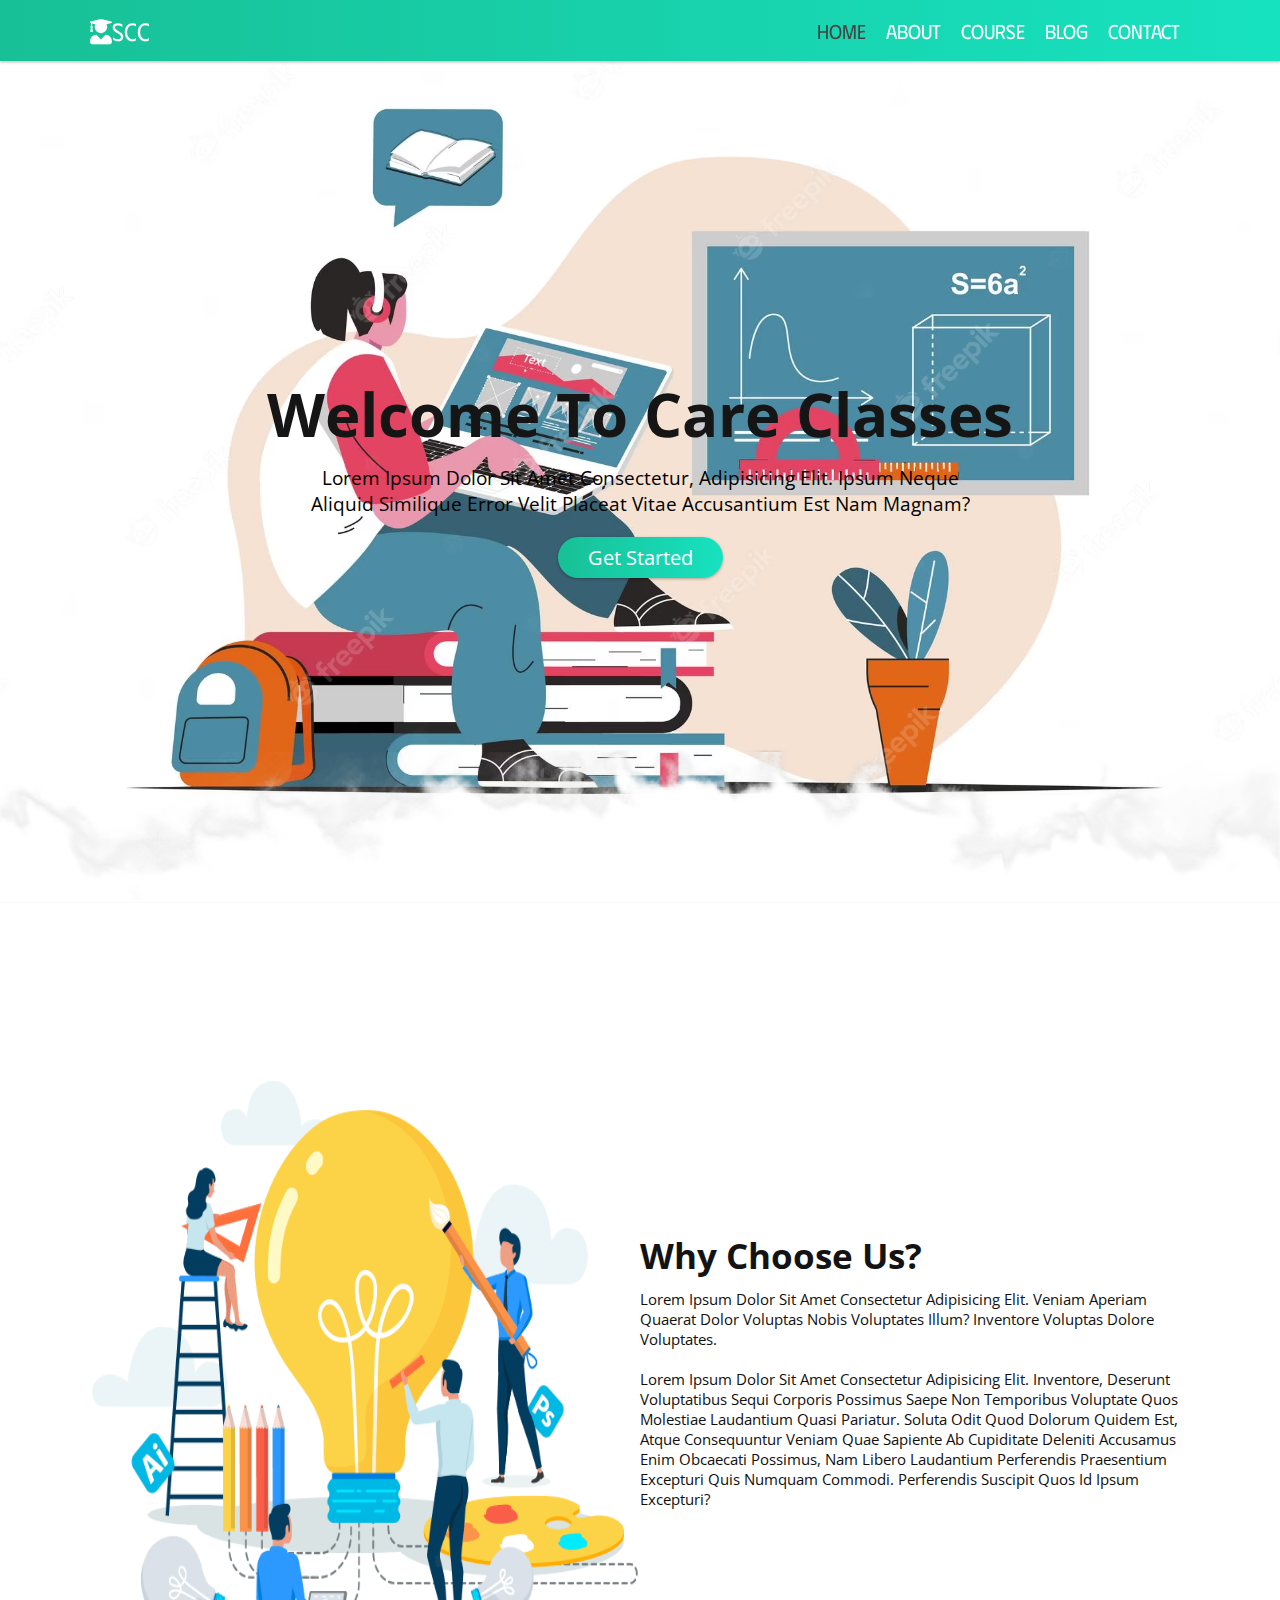
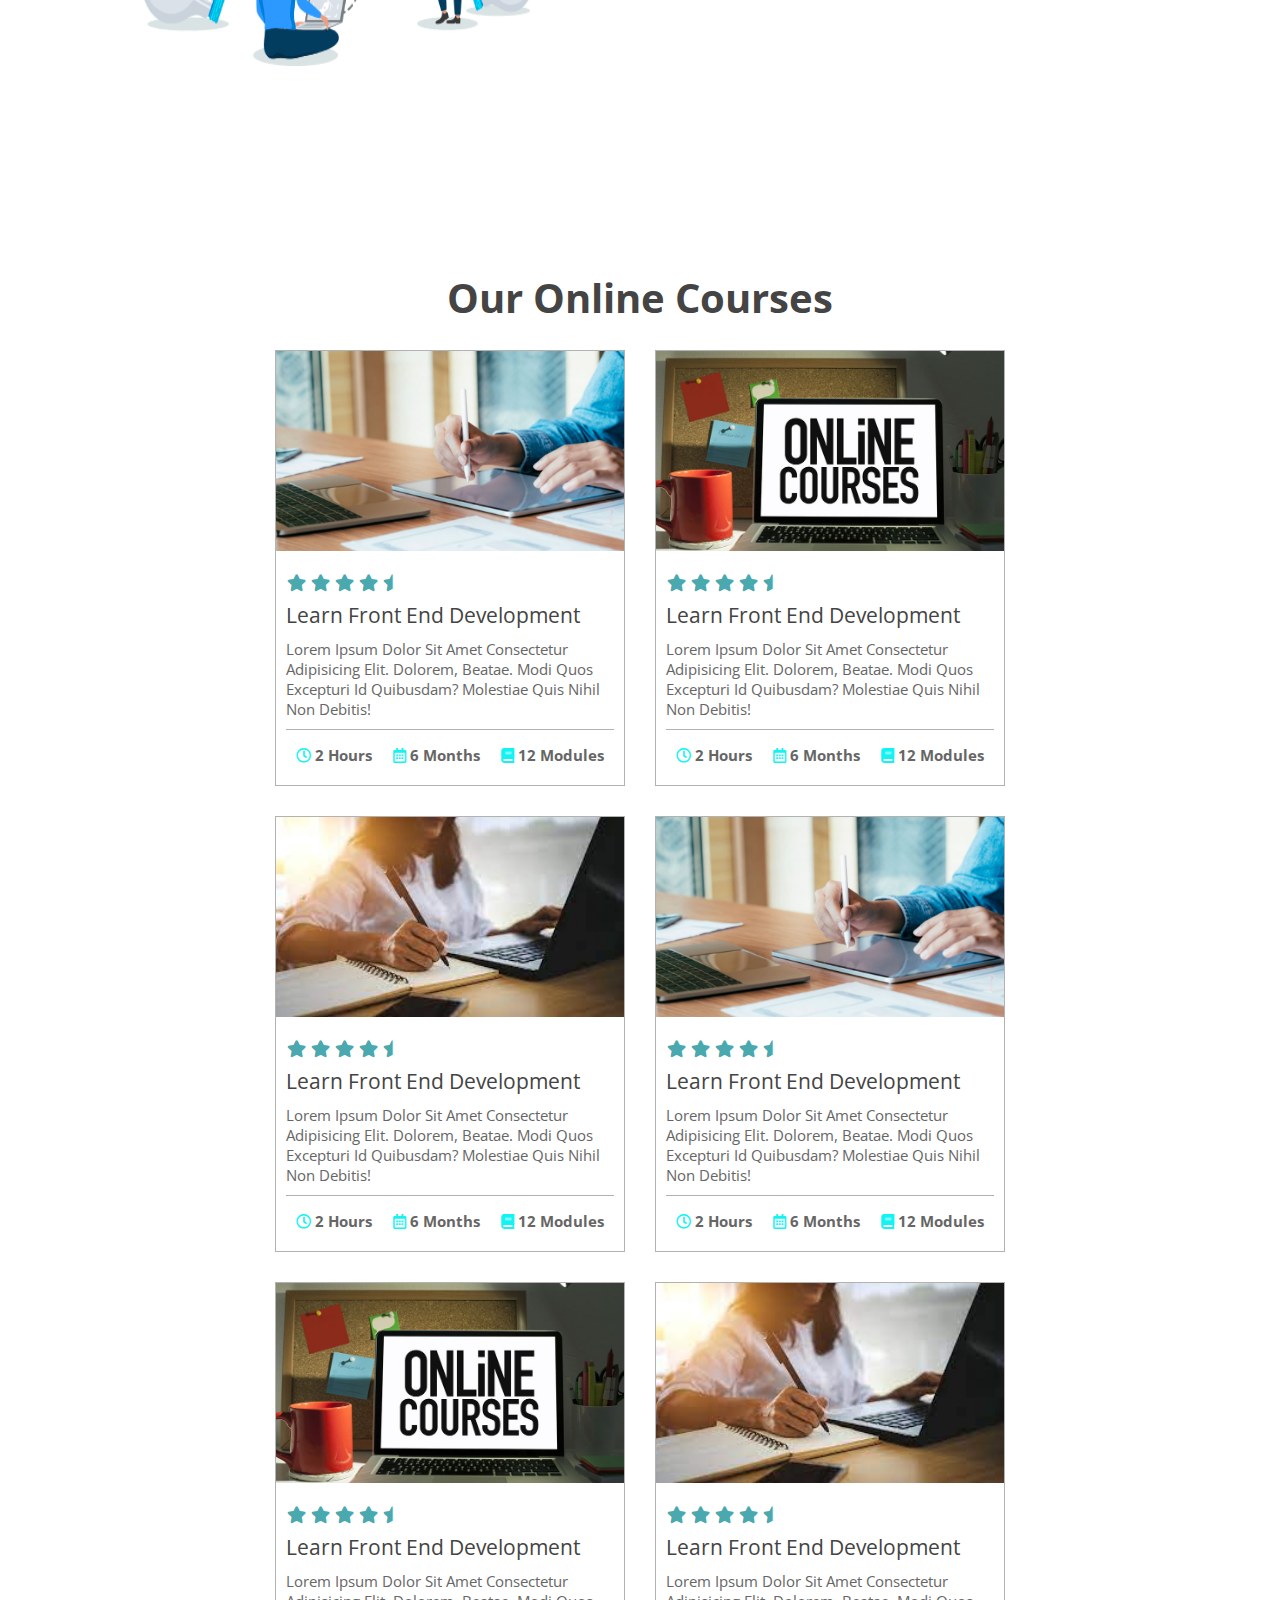
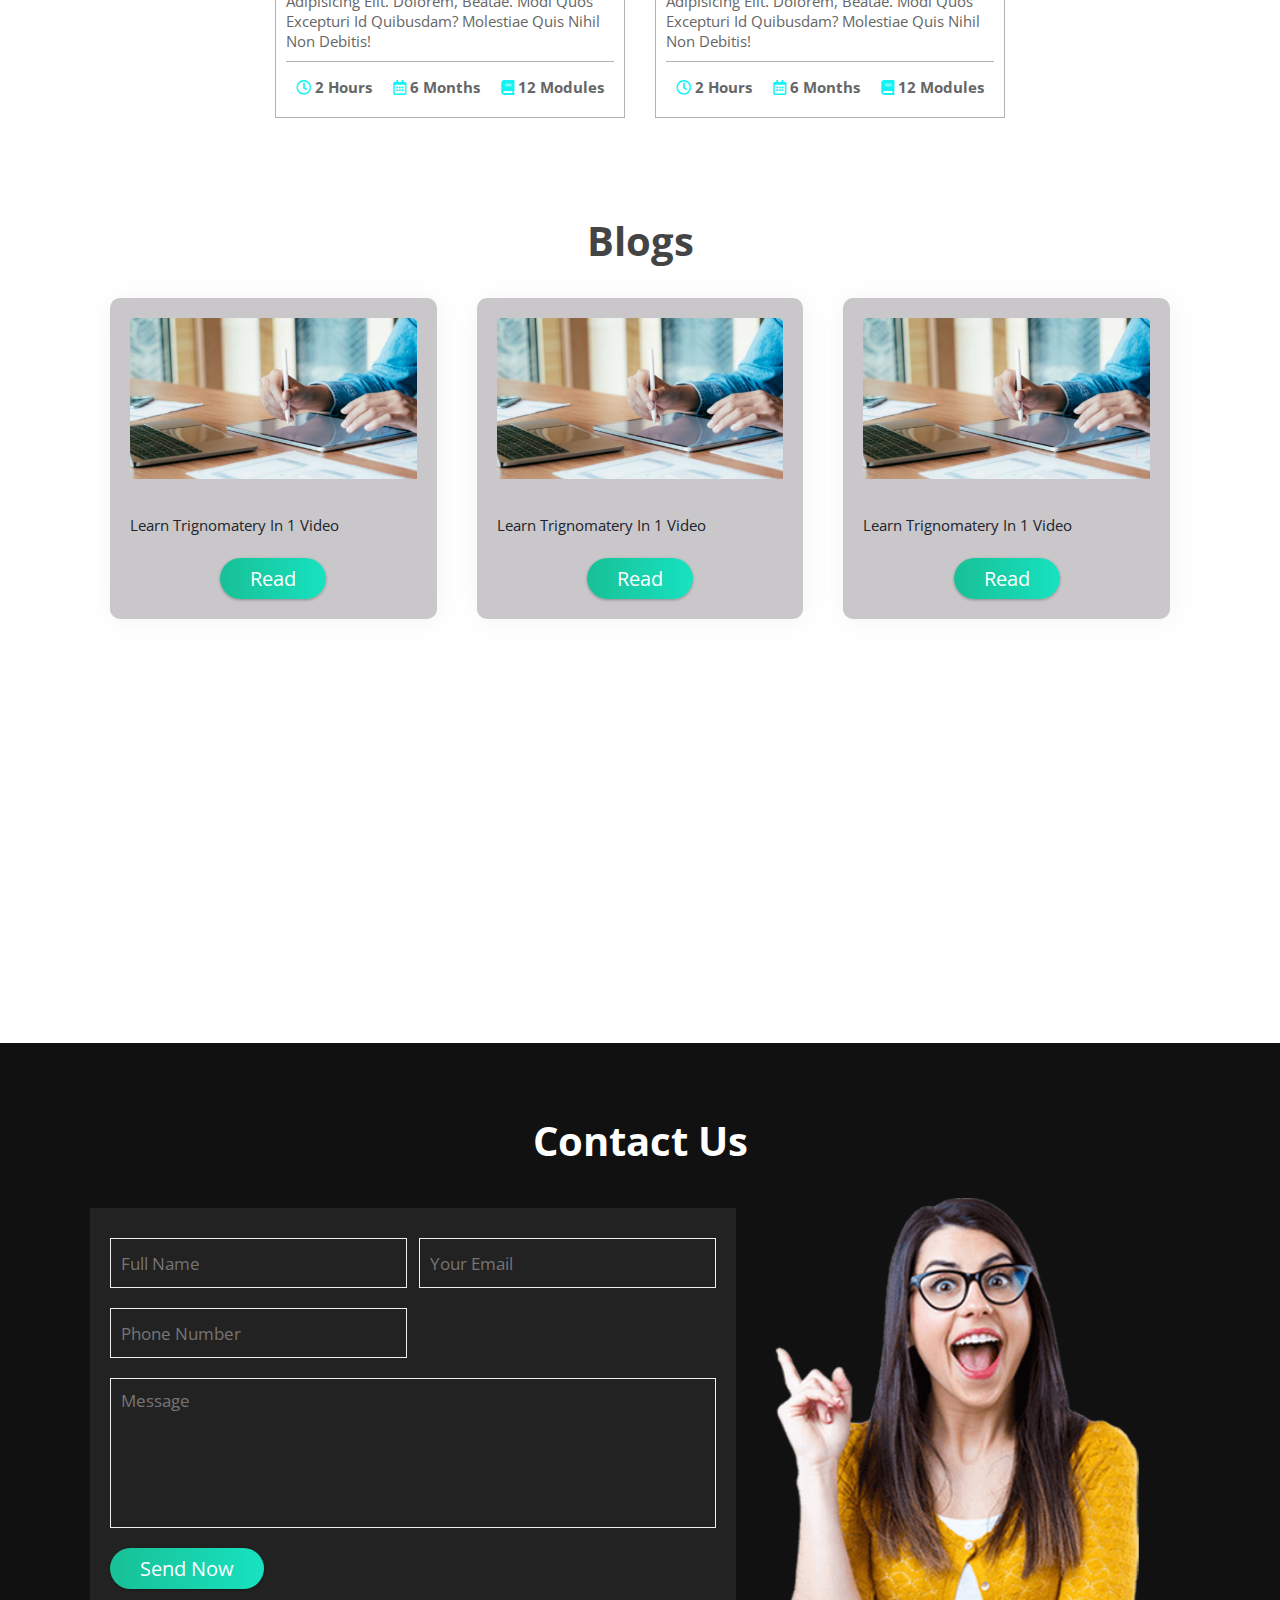
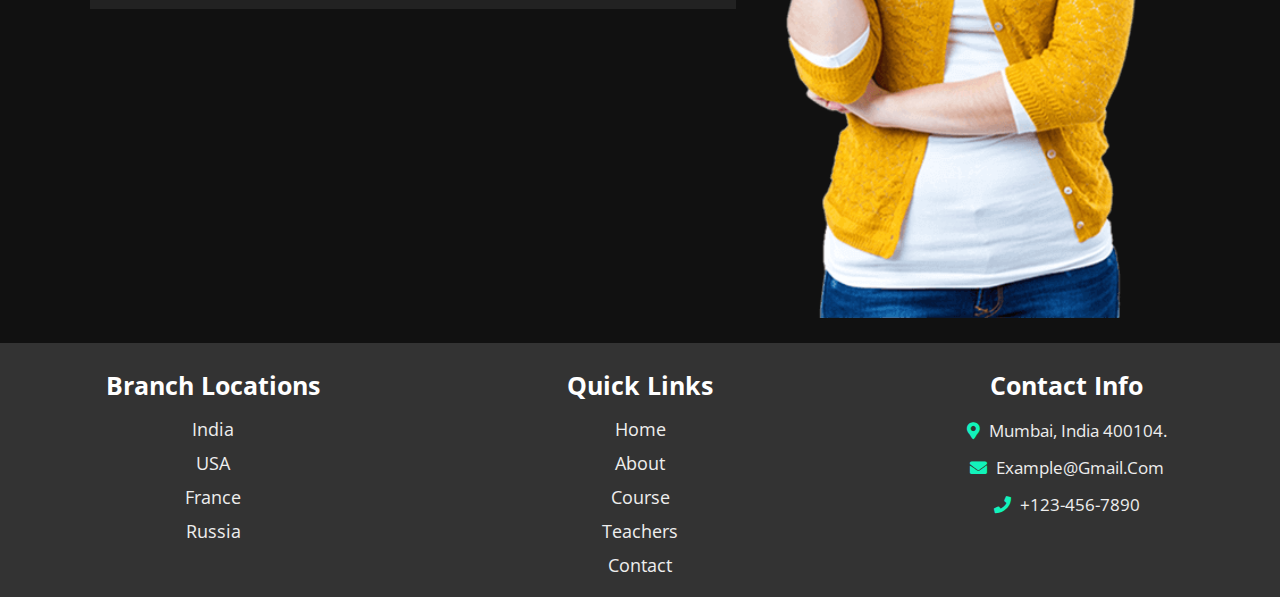
==== index.html @ ceedc9eb "main" ====
<!DOCTYPE html>
<html lang="en">
<head>
    <meta charset="UTF-8">
    <meta name="viewport" content="width=device-width, initial-scale=1.0">
    <title>Complete Responsive Online Study Website Design Tutorial</title>

    <!-- google fonts cdn link  -->
    <link rel="preconnect" href="https://fonts.gstatic.com">
    <link href="https://fonts.googleapis.com/css2?family=Open+Sans:wght@300;400;600&display=swap" rel="stylesheet">

    <!-- font awesome cdn link  -->
    <link rel="stylesheet" href="https://cdnjs.cloudflare.com/ajax/libs/font-awesome/5.15.2/css/all.min.css">

    <!-- custom css file link  -->
    <link rel="stylesheet" href="/style.css">

</head>
<body>
   
<!-- header section starts  -->

<header>

    <div id="menu" class="fas fa-bars"></div>

    <a href="#" class="logo"><i class="fas fa-user-graduate"></i>SCC</a>

    <nav class="navbar">
        <ul>
            <li><a class="active" href="#home">home</a></li>
            <li><a href="#about">about</a></li>
            <li><a href="#course">course</a></li>
            <li><a href="#Blog">Blog</a></li>
            <li><a href="#contact">contact</a></li>
        </ul>
    </nav>

   

</header>

<!-- header section ends -->




<!-- home section starts  -->

<section class="home" id="home">

    <h1>Welcome to Care Classes</h1>
   
    <p>Lorem ipsum dolor sit amet consectetur, adipisicing elit. Ipsum neque aliquid similique error velit placeat vitae accusantium est nam magnam?</p>
    <a href="#course"><button class="btn">get started</button></a>

    <div class="shape"></div>

</section>

<!-- home section ends -->

<!-- about section starts  -->

<section class="about" id="about">

    <div class="image">
        <img src="/assets/feature1.png" alt="">
    </div>

    <div class="content">
        <h3>why choose us?</h3>
        <p>Lorem ipsum dolor sit amet consectetur adipisicing elit. Veniam aperiam quaerat dolor voluptas nobis voluptates illum? Inventore voluptas dolore voluptates.</p>
      
       <p> Lorem ipsum dolor sit amet consectetur adipisicing elit. Inventore, deserunt voluptatibus sequi corporis possimus saepe non temporibus voluptate quos molestiae laudantium quasi pariatur. Soluta odit quod dolorum quidem est, atque consequuntur veniam quae sapiente ab cupiditate deleniti accusamus enim obcaecati possimus, nam libero laudantium perferendis praesentium excepturi quis numquam commodi. Perferendis suscipit quos id ipsum excepturi?</p>
       </div>

</section>

<!-- about section ends -->

<!-- course section starts  -->

<section class="course" id="course">

<h1 class="heading">Our Online courses</h1>    

<div class="box-container">

    <div class="box">
        <img src="/assets/getty_1187833318_2000133220009280118_mbtvwq.jpg" alt="">
        <div class="content">
            <div class="stars">
                <i class="fas fa-star"></i>
                <i class="fas fa-star"></i>
                <i class="fas fa-star"></i>
                <i class="fas fa-star"></i>
                <i class="fas fa-star-half"></i>
            </div>
            <a href="#" class="title">learn front end development</a>
            <p>Lorem ipsum dolor sit amet consectetur adipisicing elit. Dolorem, beatae. Modi quos excepturi id quibusdam? Molestiae quis nihil non debitis!</p>
            <div class="info">
                <h3> <i class="far fa-clock"></i> 2 hours </h3>
                <h3> <i class="far fa-calendar-alt"></i> 6 months </h3>
                <h3> <i class="fas fa-book"></i> 12 modules </h3>
            </div>
        </div>
    </div>

    <div class="box">
        <img src="/assets/How-short-online-courses-can-actually-help-in-career.jpg" alt="">
        
        <div class="content">
            <div class="stars">
                <i class="fas fa-star"></i>
                <i class="fas fa-star"></i>
                <i class="fas fa-star"></i>
                <i class="fas fa-star"></i>
                <i class="fas fa-star-half"></i>
            </div>
            <a href="#" class="title">learn front end development</a>
            <p>Lorem ipsum dolor sit amet consectetur adipisicing elit. Dolorem, beatae. Modi quos excepturi id quibusdam? Molestiae quis nihil non debitis!</p>
            <div class="info">
                <h3> <i class="far fa-clock"></i> 2 hours </h3>
                <h3> <i class="far fa-calendar-alt"></i> 6 months </h3>
                <h3> <i class="fas fa-book"></i> 12 modules </h3>
            </div>
        </div>
    </div>

    <div class="box">
        <img src="/assets/download.jfif" alt="">
        
        <div class="content">
            <div class="stars">
                <i class="fas fa-star"></i>
                <i class="fas fa-star"></i>
                <i class="fas fa-star"></i>
                <i class="fas fa-star"></i>
                <i class="fas fa-star-half"></i>
            </div>
            <a href="#" class="title">learn front end development</a>
            <p>Lorem ipsum dolor sit amet consectetur adipisicing elit. Dolorem, beatae. Modi quos excepturi id quibusdam? Molestiae quis nihil non debitis!</p>
            <div class="info">
                <h3> <i class="far fa-clock"></i> 2 hours </h3>
                <h3> <i class="far fa-calendar-alt"></i> 6 months </h3>
                <h3> <i class="fas fa-book"></i> 12 modules </h3>
            </div>
        </div>
    </div>

    <div class="box">
        <img src="/assets/getty_1187833318_2000133220009280118_mbtvwq.jpg" alt="">
        
        <div class="content">
            <div class="stars">
                <i class="fas fa-star"></i>
                <i class="fas fa-star"></i>
                <i class="fas fa-star"></i>
                <i class="fas fa-star"></i>
                <i class="fas fa-star-half"></i>
            </div>
            <a href="#" class="title">learn front end development</a>
            <p>Lorem ipsum dolor sit amet consectetur adipisicing elit. Dolorem, beatae. Modi quos excepturi id quibusdam? Molestiae quis nihil non debitis!</p>
            <div class="info">
                <h3> <i class="far fa-clock"></i> 2 hours </h3>
                <h3> <i class="far fa-calendar-alt"></i> 6 months </h3>
                <h3> <i class="fas fa-book"></i> 12 modules </h3>
            </div>
        </div>
    </div>

    <div class="box">
        <img src="/assets/How-short-online-courses-can-actually-help-in-career.jpg" alt="">
  
        <div class="content">
            <div class="stars">
                <i class="fas fa-star"></i>
                <i class="fas fa-star"></i>
                <i class="fas fa-star"></i>
                <i class="fas fa-star"></i>
                <i class="fas fa-star-half"></i>
            </div>
            <a href="#" class="title">learn front end development</a>
            <p>Lorem ipsum dolor sit amet consectetur adipisicing elit. Dolorem, beatae. Modi quos excepturi id quibusdam? Molestiae quis nihil non debitis!</p>
            <div class="info">
                <h3> <i class="far fa-clock"></i> 2 hours </h3>
                <h3> <i class="far fa-calendar-alt"></i> 6 months </h3>
                <h3> <i class="fas fa-book"></i> 12 modules </h3>
            </div>
        </div>
    </div>

    <div class="box">
        <img src="/assets/download.jfif" alt="">
       
        <div class="content">
            <div class="stars">
                <i class="fas fa-star"></i>
                <i class="fas fa-star"></i>
                <i class="fas fa-star"></i>
                <i class="fas fa-star"></i>
                <i class="fas fa-star-half"></i>
            </div>
            <a href="#" class="title">learn front end development</a>
            <p>Lorem ipsum dolor sit amet consectetur adipisicing elit. Dolorem, beatae. Modi quos excepturi id quibusdam? Molestiae quis nihil non debitis!</p>
            <div class="info">
                <h3> <i class="far fa-clock"></i> 2 hours </h3>
                <h3> <i class="far fa-calendar-alt"></i> 6 months </h3>
                <h3> <i class="fas fa-book"></i> 12 modules </h3>
            </div>
        </div>
    </div>

</div>

</section>

<!-- course section ends -->

<!-- teacher section starts  -->

<section class="Blog" id="Blog">

<h1 class="heading">Blogs</h1>

   <!--container------------------------------->
   <div class="blog-container">

    <div class="blog-box Travel">
        <!--img----->
        <div class="blog-img">
            <img alt="img" src="/assets/getty_1187833318_2000133220009280118_mbtvwq.jpg">
            
        </div>
        <!--text---->
        <div class="blog-text">
            <!--title------------------------>
<Strong> Learn Trignomatery in 1 video</Strong>
            



        </div>
        <a href="/Articles/article.html"><button class="btn">Read</button></a>
    </div>
   



        <div class="blog-box Travel">
            <!--img----->
            <div class="blog-img">
                <img alt="img" src="/assets/getty_1187833318_2000133220009280118_mbtvwq.jpg">
            </div>
            <!--text---->
            <div class="blog-text">
                <!--title------------------------>
    <Strong> Learn Trignomatery in 1 video</Strong>
                
    
             
    
            </div>
            <a href="#"><button class="btn">Read</button></a>
        </div>
       



    <div class="blog-box Travel">
        <!--img----->
        <div class="blog-img">
            <img alt="img" src="/assets/getty_1187833318_2000133220009280118_mbtvwq.jpg">
            
        </div>
        <!--text---->
        <div class="blog-text">
            <!--title------------------------>
<Strong> Learn Trignomatery in 1 video</Strong>
            


        </div>
        <a href="#"><button class="btn">Read</button></a>
    </div>
   </div>

</div>
</div>





</section>

<!-- teacher section ends -->

<!-- contact section starts  -->

<section class="contact" id="contact">

<h1 class="heading">contact us</h1>

<div class="row">

    <form action="">
        <input type="text" placeholder="full name" class="box">
        <input type="email" placeholder="your email" class="box">
        
        <input type="number" placeholder="Phone number" class="box">
        <textarea name="" id="" cols="30" rows="10" class="box address" placeholder="Message"></textarea>
        <input type="submit" class="btn" value="send now">
    </form>

    <div class="image">
        <img src="/assets/contact-img.png" alt="">
    </div>

</div>

</section>

<!-- contact section ends -->

<!-- footer section starts  -->

<div class="footer">

    <div class="box-container">

        <div class="box">
            <h3>branch locations</h3>
            <a href="#">India</a>
            <a href="#">USA</a>
            <a href="#">france</a>
            <a href="#">russia</a>
        </div>

        <div class="box">
            <h3>quick links</h3>
            <a href="#">home</a>
            <a href="#">about</a>
            <a href="#">course</a>
            <a href="#">teachers</a>
            <a href="#">contact</a>
        </div>

        <div class="box">
            <h3>contact info</h3>
            <p> <i class="fas fa-map-marker-alt"></i> mumbai, india 400104. </p>
            <p> <i class="fas fa-envelope"></i> example@gmail.com </p>
            <p> <i class="fas fa-phone"></i> +123-456-7890 </p>
        </div>

    </div>



</div>

<!-- footer section ends -->





















<!-- jquery cdn link  -->
<script src="https://cdnjs.cloudflare.com/ajax/libs/jquery/3.6.0/jquery.min.js"></script>

<!-- custom js file link  -->
<script src="script.js"></script>

</body>
</html>
---- style.css ----
@import url('https://fonts.googleapis.com/css2?family=Phudu&display=swap');

:root{
    --gradient:linear-gradient(90deg, #18c096, #17e2c0);
}

*{
    font-family: 'Open Sans', sans-serif;
    margin:0; padding:0;
    box-sizing: border-box;
    border:none; outline: none;
    text-decoration: none;
    text-transform: capitalize;
    transition: all .2s linear;
}

*::selection{
    background:#0d8f68;
    color:#615f5f;
}

html{
    font-size: 62.5%;
    overflow-x: hidden;
    font-family: 'Phudu', cursive;
}

html::-webkit-scrollbar{
    width:1.5rem;
}

html::-webkit-scrollbar-track{
    background:#333;
}

html::-webkit-scrollbar-thumb{
    background:linear-gradient(#0ff1e6, #12ecf3);
}

section{
    min-height: 100vh;
    padding:1rem 7%;
    padding-top:6rem;
}

.btn{
    padding:.7rem 3rem;
    font-size: 2rem;
    color:#fff;
    background:var(--gradient);
    border-radius: 5rem;
    margin-top: 1rem;
    cursor: pointer;
    box-shadow: 0 .1rem .3rem rgba(0,0,0,.3);
    position: relative;
    overflow: hidden;
    z-index: 0;
}

.btn::before{
    content: '';
    position: absolute;
    top:-1rem; left:-100%;
    background:#fff9;
    height:150%;
    width:20%;
    transform: rotate(25deg);
    z-index: -1;
}

.btn:hover::before{
    transition: .3s linear;
    left: 120%;
}

.heading{
    color:#444;
    padding:1rem;
    font-size: 4rem;
    text-align: center;
}

header{
    width: 100%;
    display: flex;
    align-items: center;
    justify-content: space-between;
    position: fixed;
    top:0; left: 0;
    z-index: 1000;
    padding:1.5rem 7%;
    background:var(--gradient);
    box-shadow: 0 .1rem .3rem rgba(0,0,0,.3);
}

header .logo{
    color:#fff;
    font-size: 2.5rem;
    font-family: 'Phudu', cursive;
}

header .navbar ul{
    display: flex;
    align-items: center;
    justify-content: center;
    list-style: none;
    font-family: 'Phudu', cursive;
}

header .navbar ul li{
    margin:0 1rem;
    font-family: 'Phudu', cursive;
}

header .navbar ul li a{
    font-size: 2rem;
    color:#fff;
    font-family: 'Phudu', cursive;
}

header .navbar ul li a.active,
header .navbar ul li a:hover{
    color:#444;
}

header #login{
    font-size: 3rem;
    color:#fff;
    cursor: pointer;
}

header #login:hover{
    color:#444;
}

header #menu{
    font-size: 3rem;
    color:#fff;
    cursor: pointer;
    display: none;
}

.login-form{
    height:100%;
    width:100%;
    position: fixed;
    top:-120%; left: 0;
    z-index: 1000;
    background:rgba(0,0,0,.5);
    display: flex;
    align-items: center;
    justify-content: center;
}

.login-form.popup{
    top:0;
}

.login-form form{
    width:35rem;
    background:#fff;
    margin:0 2rem;
    padding:1rem 3rem;
    border-radius: .5rem;
    box-shadow: 0 .1rem .3rem #333;
    position: relative;
}

.login-form form h3{
    font-size: 3rem;
    color:#f39c12;
    padding:1rem 0;
}

.login-form form .box{
    width:100%;
    padding:1rem 0;
    margin:1rem 0;
    border-bottom: .2rem solid #666;
    font-size: 1.6rem;
    color:#333;
    text-transform: none;
}

.login-form form .box::placeholder{
    text-transform: capitalize;
}

.login-form form .box:focus{
    border-color: #f39c12;
}

.login-form form .box:nth-child(3){
    margin-bottom: 5rem;
}

.login-form form p{
    font-size: 1.4rem;
    color:#666;
    padding:.5rem 0;
}

.login-form form p a{
    color:#f39c12;
}

.login-form form .btn{
    width: 100%;
    margin:2rem 0;
}

.login-form form .btn:hover{
    background:#444;
}

.login-form form .fa-times{
    position: absolute;
    top:1.5rem; right:2rem;
    font-size: 2.5rem;
    cursor: pointer;
    color:#999;
}

.login-form form .fa-times:hover{
    color:#444;
}

.home{
    display: flex;
    align-items: center;
    justify-content: center;
    flex-flow: column;
    background:url(/assets/distance-learning-concept-isolated-online-education-e-learning-training-webinar-people-scene-flat-cartoon-design-vector-illustration-blogging-website-mobile-app-promotional-materials.avif) no-repeat;
    background-size: cover;
    background-position: center;
    background-attachment: fixed;
    position: relative;
    text-align: center;
}

.home h1{
    font-size: 6rem;
    color:#161515;
}

.home p{
    font-size: 1.9rem;
    color:#000000;
    padding:1rem 0;
    width:70rem;
}



.home .shape{
    position: absolute;
    bottom:-.2rem; left: 0;
    height:15rem;
    width:100%;
    background:url(/assets/shape.png);
    block-size: 100rem 15rem;
    filter: drop-shadow(0 -.1rem .1rem rgba(0,0,0,.2));
    animation: animate 10s linear infinite;
}

@keyframes animate{

    0%{
        background-position-x: 0rem;
    }

    100%{
        background-position-x: 100rem;
    }

}

.about{
    display: flex;
    align-items: center;
    justify-content: center;
    flex-wrap: wrap;
}

.about .image{
    flex:1 1 40rem;
}

.about .image img{
    height:65vh;
    width:100%;
}

.about .content{
    flex:1 1 40rem;
}

.about .content h3{
    font-size: 3.5rem;
    color:#141313;
}

.about .content p{
    font-size: 1.5rem;
    color:#111010;
    padding:1rem 0;
}

.course .box-container{
    display: flex;
    align-items: center;
    justify-content: center;
    flex-wrap: wrap;
}

.course .box-container .box{
    width:35rem;
    border:.1rem solid rgba(0,0,0,.3);
    position: relative;
    margin:1.5rem;  
}

.course .box-container .box img{
    height:20rem;
    width: 100%;
    object-fit: cover;
}

.course .box-container .box .content{
    padding:1rem;
}

.course .box-container .box .content .stars i{
    color:#4aa8af;
    font-size: 1.7rem;
    padding:1rem .1rem;
}

.course .box-container .box .content .title{
    color:#444;
    font-size: 2.1rem;
}

.course .box-container .box .content .title:hover{
    text-decoration: underline;
}

.course .box-container .box .content p{
    padding:1rem 0;
    color:#666;
    font-size: 1.5rem;
}

.course .box-container .box .content .info{
    display: flex;
    justify-content: space-between;
    align-items: center;
    padding-top: .5rem;
    border-top: .1rem solid rgba(0,0,0,.3);
}

.course .box-container .box .content .info h3{
    font-size: 1.5rem;
    padding:1rem;
    color:#666;
}

.course .box-container .box .content .info h3 i{
    color:#12f3f3;
}

.course .box-container .box .price{
    position: absolute;
    top:16rem; right:1rem;
    height:8rem;
    width:8rem;
    line-height: 8rem;
    text-align: center;
    border-radius: 50%;
    background:var(--gradient);
    color:#fff;
    font-size: 3rem;
}

.Blog{
    text-align: center;
    background:url(../images/teachers.jfif) no-repeat;
    background-size: cover;
    background-position: bottom;
}

.blog-container{
    display: grid;
    max-width: 1200px;
    grid-template-columns: 1fr 1fr 1fr;
    grid-template-rows: auto;
    margin: auto;
}
.blog-box{
    padding: 20px;
    background-color: #c9c7c9;
    margin: 20px;
    box-shadow: 2px 2px 30px rgba(0,0,0,0.05);
    border-radius: 10px;
}



.blog-img{
    display: flex;
    width:100%;
    min-height: 185px;
    overflow: hidden;
    border-radius: 5px;
    position: relative;
}

.blog-img img{
    width:100%;
    height: 100%;
    object-fit: cover;
    object-position: center;
}

.category{
    color: #ffffff;
    position: absolute;
    left: 10px;
    top: 10px;
    padding: 2px 10px;
    font-size: 0.9rem;
}

.blog-text strong{
    font-size: 1.5rem;
    color: #20232b;
    display: flex;
    font-weight: 400;
    margin: 10px 0px;
    line-height: 25px;
}

.category-time{
    display: flex;
    align-items: center;
}
.category-time span{
    font-size: 1.8rem;
}

.contact{
    background:#111;
}

.contact .heading{
    color:#fff;
}

.contact .row{
    display: flex;
    align-items: flex-start;
    justify-content: center;
    flex-wrap: wrap;
}

.contact .row form{
    flex:1 1 50rem;
    background:#222;
    padding:2rem;
    display: flex;
    justify-content: space-between;
    flex-wrap: wrap;
    margin-top: 3rem;
    align-items: flex-start;
}

.contact .row form .box{
    height:5rem;
    width:49%;
    border:.1rem solid #eee;
    padding:0 1rem;
    margin:1rem 0;
    font-size: 1.7rem;
    color:#fff;
    background:none;
    text-transform: none;
}

.contact .row form .box:focus{
    border-color: #12e4f3;
}

.contact .row form .box::placeholder{
    text-transform: capitalize;
}

.contact .row form .address{
    height:15rem;
    padding:1rem;
    resize: none;
    width:100%;
}

.contact .row form .btn:hover{
    background:#fff;
    color:#333;
}

.contact .row .image img{
    height: 80vh;
    margin-top: 2rem;
}

.footer{
    background:#333;
}

.footer .box-container{
    display: flex;
    justify-content: center;
    flex-wrap: wrap;
}

.footer .box-container .box{
    margin:1.5rem;
    text-align: center;
    flex:1 1 25rem;
}

.footer .box-container .box h3{
    font-size: 2.5rem;
    color:#fff;
    padding:1rem 0;
}

.footer .box-container .box p{
    font-size: 1.7rem;
    color:#eee;
    padding:.7rem 0;
}

.footer .box-container .box p i{
    padding-right: .5rem;
    color:#12f3bb;
}

.footer .box-container .box a{
    font-size: 1.8rem;
    display: block;
    padding:.5rem 0;
    color:#eee;
}

.footer .box-container .box a:hover{
    text-decoration: underline;
}

.footer .credit{
    padding:2rem 1rem;
    font-size: 2rem;
    color:#fff;
    background:#111;
    text-align: center;
    font-weight: normal;
    padding-bottom: 9rem;
}

.footer .credit a{
    color:#12f3f3
}















/* media queries  */

@media (max-width:768px){

    html{
        font-size: 55%;
    }

    header #menu{
        display: block;
    }

    header .navbar{
        position: fixed;
        top:-120%; left:0;
        width:100%;
        background:#444;
    }

    header .navbar ul{
        flex-flow: column;
        padding:2=3rem 0;
    }

    header .navbar ul li{
        margin:1.5rem 0;
        text-align: center;
        width:100%;
    }

    header .navbar ul li a{
        font-size: 2.5rem;
        display: block;
    }

    header .navbar ul li a.active,
    header .navbar ul li a:hover{
        color:#f39c12;
    }

    .fa-times{
        transform: rotate(180deg);
    }

    header .navbar.nav-toggle{
        top:6.4rem;
    }

    .home h1{
        font-size: 4rem;
    }

    .home p{
        width: auto;
    }

    .teacher p{
        width:auto;
    }

    .contact .row .image{
        display: none;
    }

}

@media (max-width:500px){

    html{
        font-size: 50%;
    }

    .contact .row form .box{
        width:100%;
    }

}

/*making-home-page-responsive----------------------------*/
@media(max-width:1200px){
    .blog-container{
        max-width:1000px;
    }
    .blog-img{
        min-height: auto;
        height: 170px;
    }
}
@media(max-width:900px){
    .blog-container{
        max-width: 100%;
        grid-template-columns: 1fr 1fr;
    }
    .ad{
        width:60%;
    }
}
@media(max-width:600px){
    .blog-container{
        width:90%;
        grid-template-columns: 1fr;
    }
    .blog-img{
        height: auto;
    }
    .logo{
        font-size: 1.5rem;
    }
    nav{
        display: flex;
        justify-content: center;
        flex-direction: column;
        
        position: relative;
        padding: 0px 20px;
    }
    .blog-filter{
       display:none;
       flex-direction: column;
       position: absolute;
       left: 0px;
       top: 70px;
       width:100%;
       border-bottom: 2px solid #e2e2e2;
       z-index: 105;
    }
    .blog-filter li{
        width:100%;
    }
    nav .menu-icon{
        cursor: pointer;
        float: right;
        padding: 5px;
        position: relative;
        user-select: none;
        z-index: 2;
    }
    nav .menu-icon .nav-icon{
        background-color: #000000cc;
        display: block;
        height: 2px;
        position: relative;
        transition: background 0.2s ease-out;
        width: 25px;
    }
    nav .menu-icon .nav-icon::before,
    nav .menu-icon .nav-icon::after{
        background-color: #000000cc;
        content: '';
        position: absolute;
        height: 100%;
        display: block;
        width: 100%;
        transition: all ease-out 0.2s;
    }
    nav .menu-icon .nav-icon::before{
        top: 5px;
    }
    nav .menu-icon .nav-icon::after{
        top: -5px;
    }
    nav .menu-icon .nav-icon,
    nav .menu-icon:checked ~ .menu-icon .nav-icon{
        background-color: transparent;
    }
    nav .menu-btn:checked ~ .menu-icon .nav-icon::before{
        transform: rotate(-45deg);
        top: 0px;
    }
    nav .menu-btn:checked ~ .menu-icon .nav-icon::after{
        transform: rotate(45deg);
        top: 0px;
    }
    nav .menu-btn:checked ~ .blog-filter{
        display: flex;
    }
 
}
@media(max-width:500px){
    .blog-container{
        width:100%;
    }
    footer{
        flex-direction: column;
    }
    .footer-social{
        margin-top: 10px;
    }
    .ad{
        width: 90%;
    }
}
.blog-text a strong:hover{
    color: #6d7ca1;
    transition: all ease 0.2s;
}



/*making-home-page-responsive----------------------------*/
@media(max-width:1200px){
    .blog-container{
        max-width:1000px;
    }
    .blog-img{
        min-height: auto;
        height: 170px;
    }
}
@media(max-width:900px){
    .blog-container{
        max-width: 100%;
        grid-template-columns: 1fr 1fr;
    }
    .ad{
        width:60%;
    }
}
@media(max-width:600px){
    .blog-container{
        width:90%;
        grid-template-columns: 1fr;
    }
    .blog-img{
        height: auto;
    }
    .logo{
        font-size: 1.5rem;
    }
    nav{
        display: flex;
        justify-content: center;
        flex-direction: column;
        
        position: relative;
        padding: 0px 20px;
    }
    .blog-filter{
       display:none;
       flex-direction: column;
       position: absolute;
       left: 0px;
       top: 70px;
       width:100%;
       border-bottom: 2px solid #e2e2e2;
       z-index: 105;
    }
    .blog-filter li{
        width:100%;
    }
    nav .menu-icon{
        cursor: pointer;
        float: right;
        padding: 5px;
        position: relative;
        user-select: none;
        z-index: 2;
    }
    nav .menu-icon .nav-icon{
        background-color: #000000cc;
        display: block;
        height: 2px;
        position: relative;
        transition: background 0.2s ease-out;
        width: 25px;
    }
    nav .menu-icon .nav-icon::before,
    nav .menu-icon .nav-icon::after{
        background-color: #000000cc;
        content: '';
        position: absolute;
        height: 100%;
        display: block;
        width: 100%;
        transition: all ease-out 0.2s;
    }
    nav .menu-icon .nav-icon::before{
        top: 5px;
    }
    nav .menu-icon .nav-icon::after{
        top: -5px;
    }
    nav .menu-icon .nav-icon,
    nav .menu-icon:checked ~ .menu-icon .nav-icon{
        background-color: transparent;
    }
    nav .menu-btn:checked ~ .menu-icon .nav-icon::before{
        transform: rotate(-45deg);
        top: 0px;
    }
    nav .menu-btn:checked ~ .menu-icon .nav-icon::after{
        transform: rotate(45deg);
        top: 0px;
    }
    nav .menu-btn:checked ~ .blog-filter{
        display: flex;
    }
 
}
@media(max-width:500px){
    .blog-container{
        width:100%;
    }
    footer{
        flex-direction: column;
    }
    .footer-social{
        margin-top: 10px;
    }
    .ad{
        width: 90%;
    }
}
.blog-text a strong:hover{
    color: #6d7ca1;
    transition: all ease 0.2s;
}



/*--Article-page----------------------------*/
#blog-artcile{
    display: grid;
    grid-template-columns: 1fr 900px 1fr;
}
.article-container{
    background-color: #ffffff;
    border-left: #6a5ceb;
    border-right: 1px solid rgba(0,0,0,0.13);
    padding: 30px;
    font-family: Poppins;
}

.article-main-heading{
    display: flex;
    justify-content: center;
    align-items: center;
}
.article-main-heading h1{
    color: #313131;
    font-size: 3rem;
    font-weight: 600;
    line-height: 40px;
}
.by-date{
    display: flex;
    align-items: center;
    justify-content: center;
    width:100%;
    font-size: 15;
}
.article-by,
.article-date{
    display: flex;
    justify-content: center;
    align-items: center;
    margin: 10px;
    color: #838eab;
}
.article-by i,
.article-date i{
    margin: 0px 10px;
}
.article-img{
    width:100%;
    min-height: 500px;
    margin: 10px 0px;
    display: flex;
    font-size: 20;
    border-radius: 10px;
    overflow: hidden;
}
.article-img img{
    width:100%;
    height: 100%;
    object-fit: cover;
    object-position: center;
}
.content-ad{
    width:80%;
    display: flex;
    margin: 20px auto 10px auto;
}
.content-ad img{
    width:100%;
    object-position: center;
    object-fit: contain;
}
.article-text{
    display: flex;
    flex-direction: column;
}
.article-text-box{
    margin: 10px 0px;
    box-shadow: 2px 2px 30px rgba(0,0,0,0.06);
    padding: 10px;
    border-left: 2px solid #20232b;
    background-color: #ffffff;
}
.article-text-box strong{
    color: #20232b;
    font-size: 2.3rem;
    margin-top: 4px;
    font-family: 'Bebas Neue', cursive;
font-family: 'Oswald', sans-serif;
    font-weight: bold;
}

.article-text-box h4{
    color: #20232b;
    font-size: 1.3rem;
    margin-top: 4px;
    font-family: 'Bebas Neue', cursive;
font-family: 'Oswald', sans-serif;
    font-weight: 500;
}
.article-text-box p{
    color: #313030;
    font-family: 'Cinzel', serif;
    font-size: 15px;
    font-family: 'Phudu', cursive;
}

p .important{
    color: red;
    font-size: 30px;
}
/*---Making-article-page-responsive--------------------*/
@media(max-width:1250px){
    #blog-artcile{
        grid-template-columns: 1fr 800px 1fr;
    }
}
@media(max-width:1150px){
    #blog-artcile{
        display: flex;
        width:80%;
        margin: auto;
    }
    .side-ad{
        display: none;
    }
}
@media(max-width:1000px){
    #blog-artcile{
        width:90%;
    }
    .article-img{
        max-height: auto;
        min-height: auto;
    }
}
@media(max-width:600px){
    #blog-artcile{
        width:100%;
        padding: 0px 10px;
    }
    .article-container{
        padding: 20px 10px;
    }
    .article-main-heading h1{
        font-size: 2.8rem;
        line-height: 120px;
    }

    .article-text-box p{
        font-size: 1.58rem;
    }
}
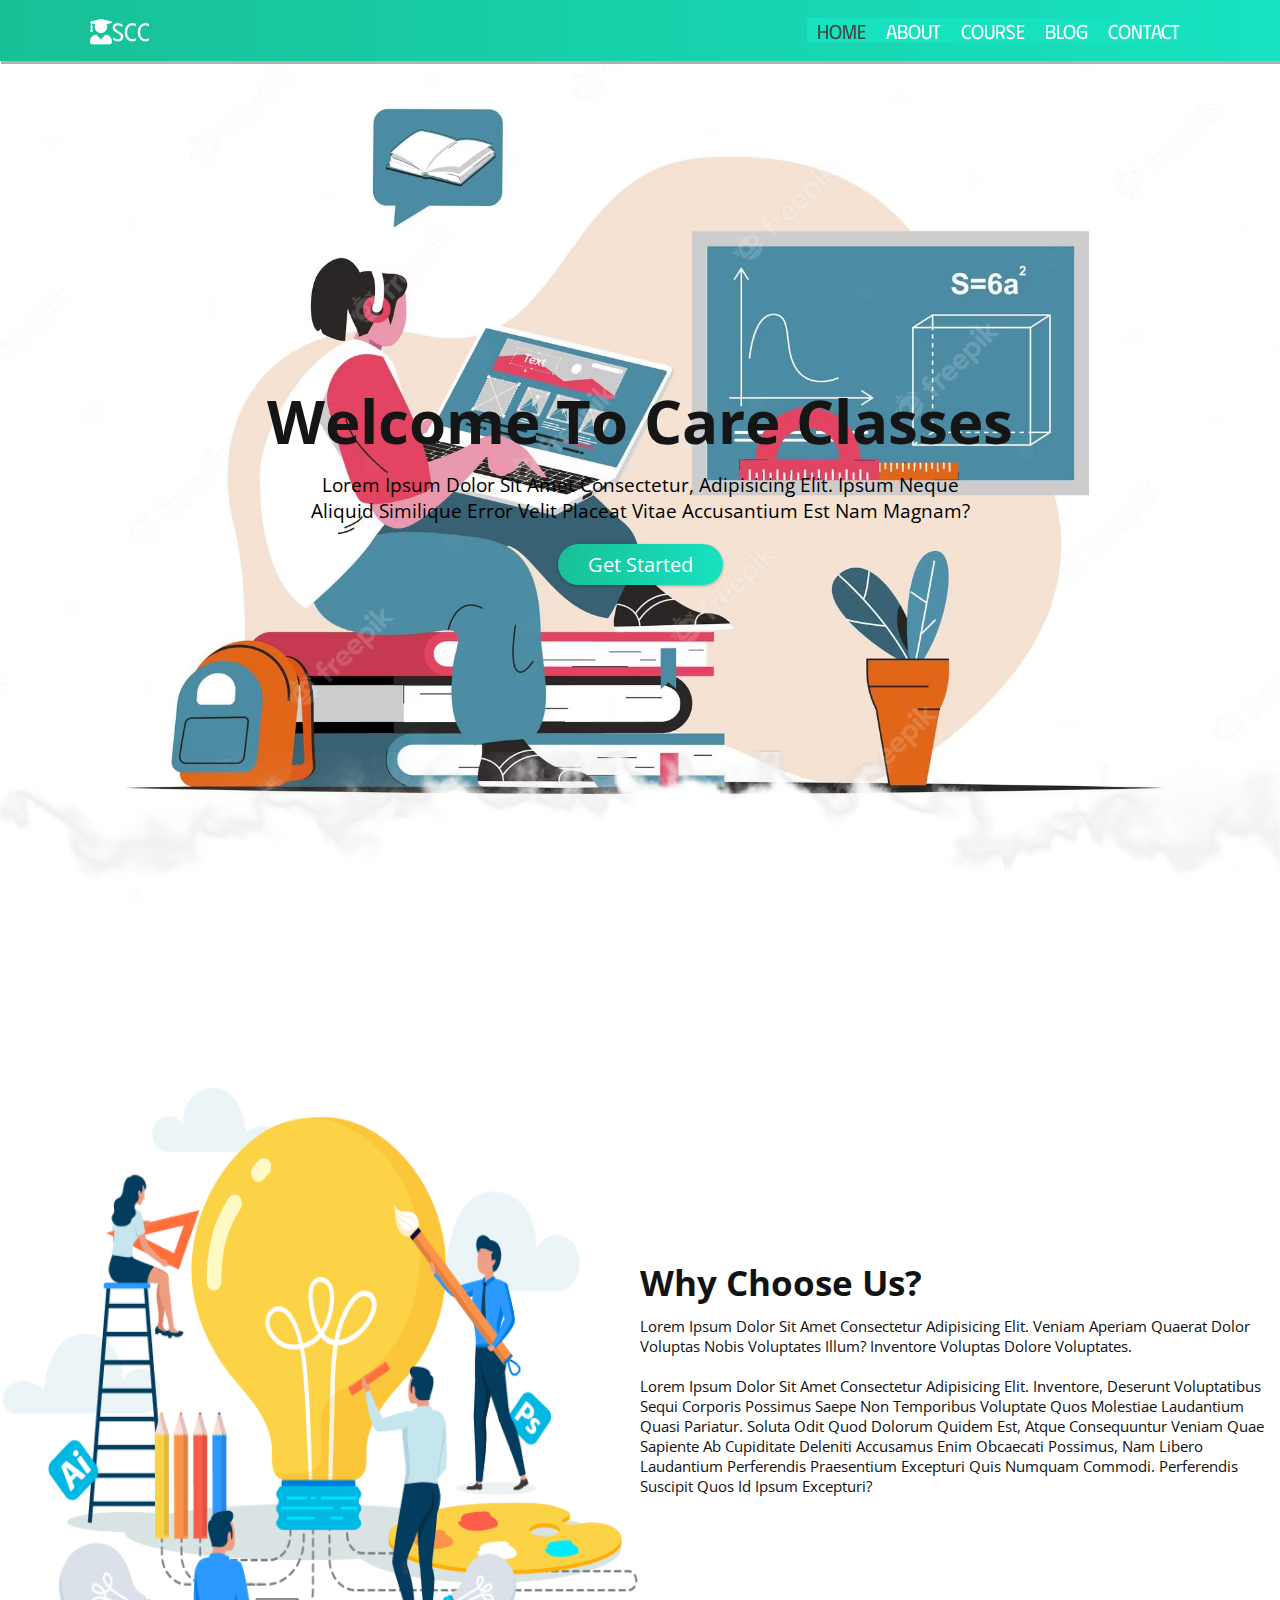
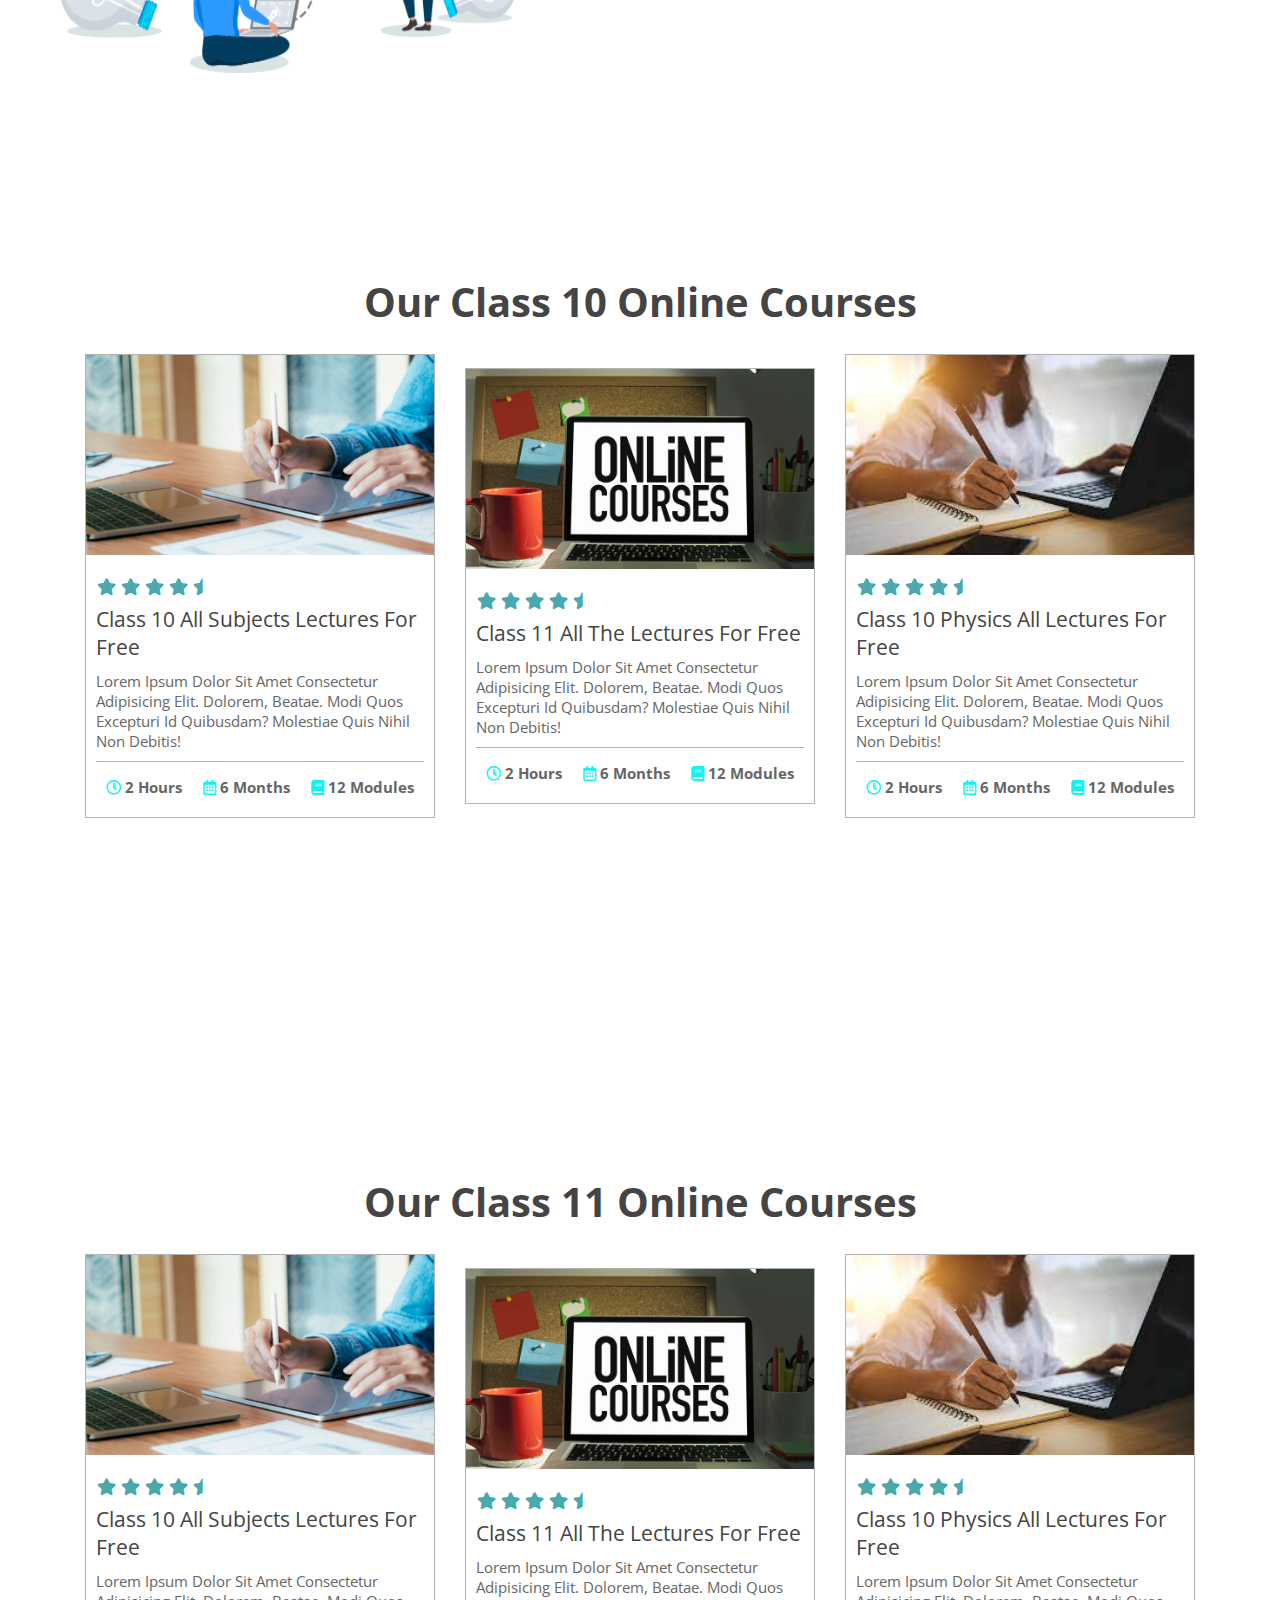
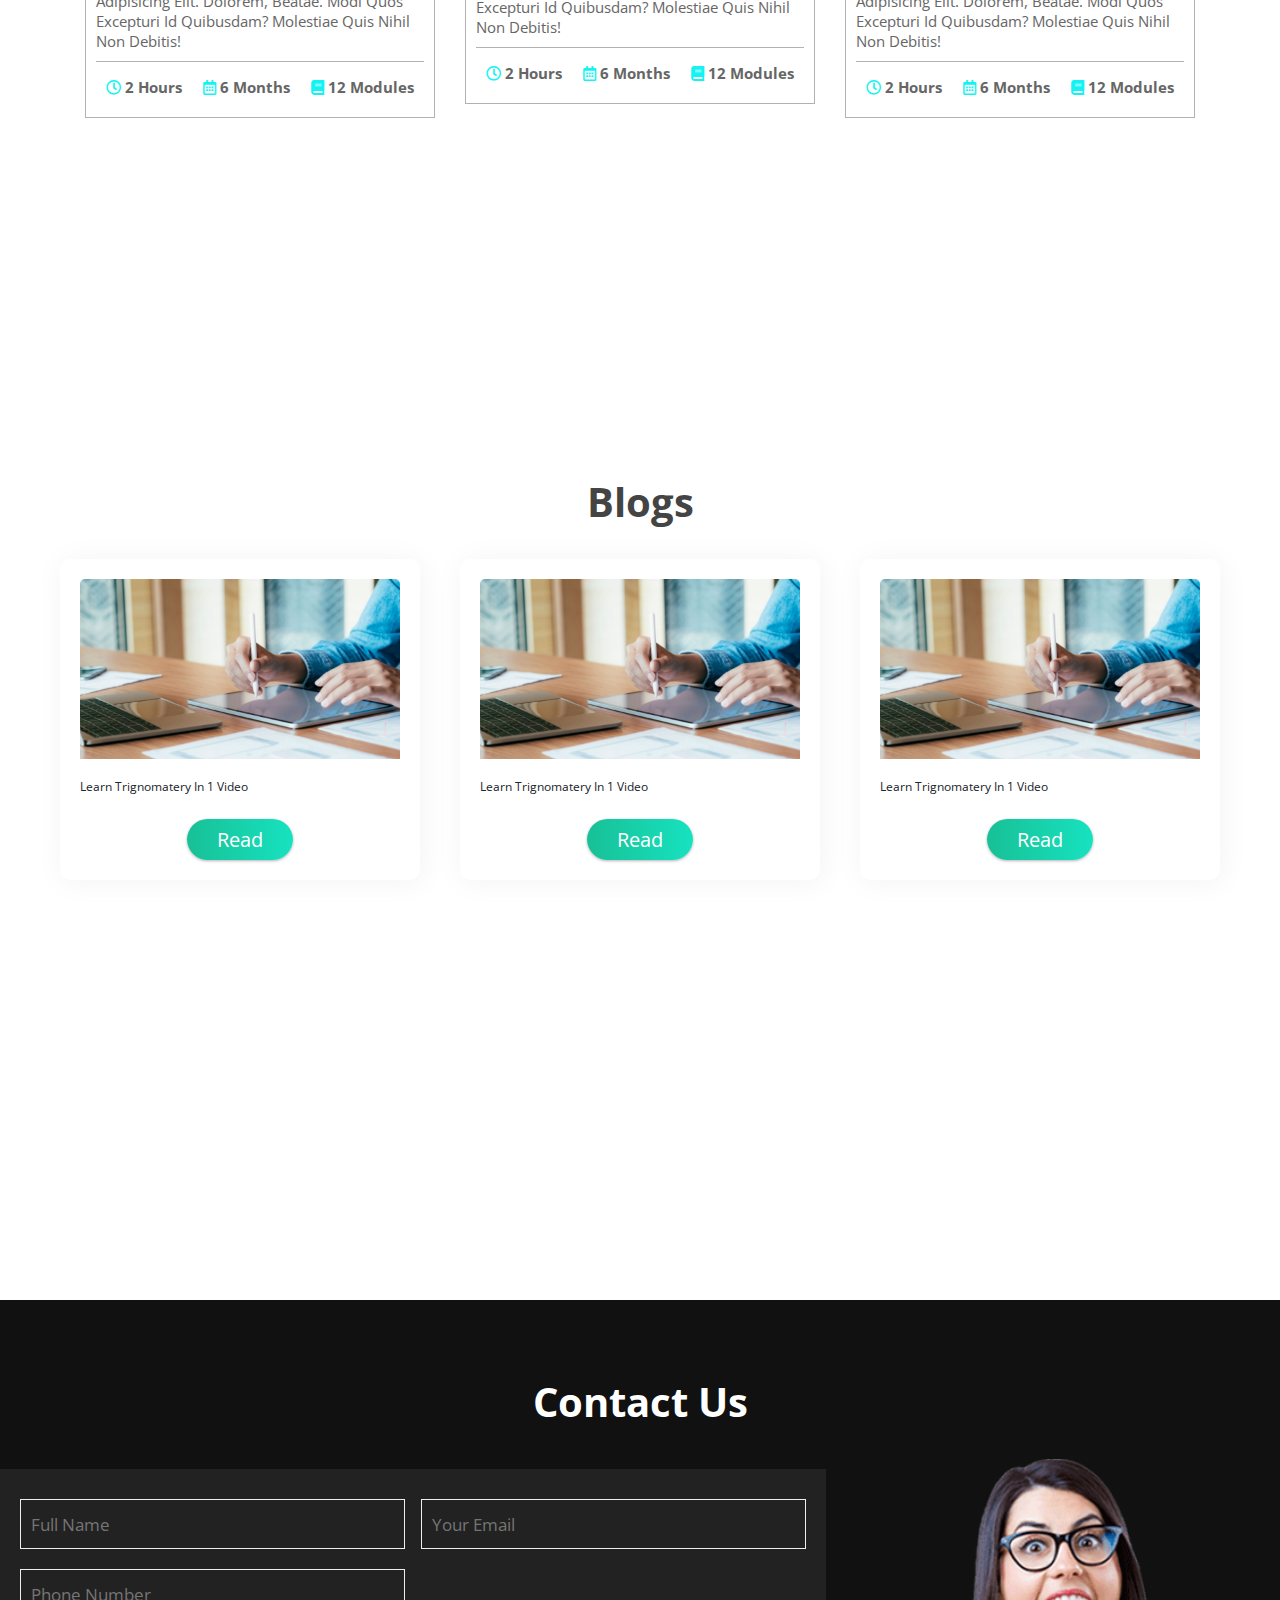
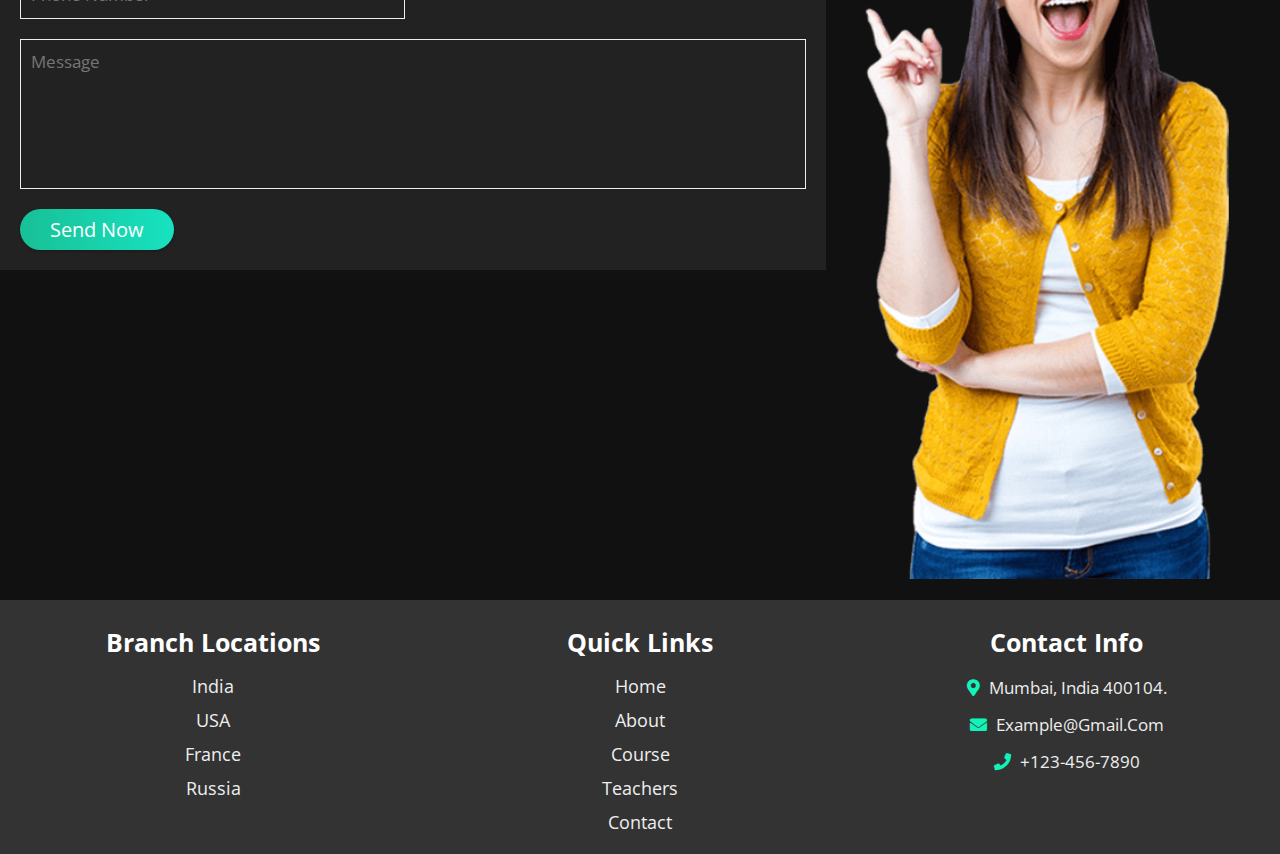
==== commit 0183f029: "main" ====
--- a/index.html
+++ b/index.html
@@ -14,6 +14,17 @@
 
     <!-- custom css file link  -->
     <link rel="stylesheet" href="/style.css">
+
+
+    <!-- Google tag (gtag.js) -->
+<script async src="https://www.googletagmanager.com/gtag/js?id=G-TVXB8TJ3TF"></script>
+<script>
+  window.dataLayer = window.dataLayer || [];
+  function gtag(){dataLayer.push(arguments);}
+  gtag('js', new Date());
+
+  gtag('config', 'G-TVXB8TJ3TF');
+</script>
 
 </head>
 <body>
@@ -83,7 +94,7 @@
 
 <section class="course" id="course">
 
-<h1 class="heading">Our Online courses</h1>    
+<h1 class="heading">Our Class 10 Online courses</h1>    
 
 <div class="box-container">
 
@@ -97,7 +108,7 @@
                 <i class="fas fa-star"></i>
                 <i class="fas fa-star-half"></i>
             </div>
-            <a href="#" class="title">learn front end development</a>
+            <a href="/category/category.html" class="title">Class 10 All Subjects Lectures for free</a>
             <p>Lorem ipsum dolor sit amet consectetur adipisicing elit. Dolorem, beatae. Modi quos excepturi id quibusdam? Molestiae quis nihil non debitis!</p>
             <div class="info">
                 <h3> <i class="far fa-clock"></i> 2 hours </h3>
@@ -118,7 +129,7 @@
                 <i class="fas fa-star"></i>
                 <i class="fas fa-star-half"></i>
             </div>
-            <a href="#" class="title">learn front end development</a>
+            <a href="#" class="title">Class 11 all the Lectures for free</a>
             <p>Lorem ipsum dolor sit amet consectetur adipisicing elit. Dolorem, beatae. Modi quos excepturi id quibusdam? Molestiae quis nihil non debitis!</p>
             <div class="info">
                 <h3> <i class="far fa-clock"></i> 2 hours </h3>
@@ -139,7 +150,7 @@
                 <i class="fas fa-star"></i>
                 <i class="fas fa-star-half"></i>
             </div>
-            <a href="#" class="title">learn front end development</a>
+            <a href="#" class="title">Class 10 Physics all Lectures for free</a>
             <p>Lorem ipsum dolor sit amet consectetur adipisicing elit. Dolorem, beatae. Modi quos excepturi id quibusdam? Molestiae quis nihil non debitis!</p>
             <div class="info">
                 <h3> <i class="far fa-clock"></i> 2 hours </h3>
@@ -148,75 +159,86 @@
             </div>
         </div>
     </div>
-
-    <div class="box">
-        <img src="/assets/getty_1187833318_2000133220009280118_mbtvwq.jpg" alt="">
+    
+</div>
+
+</section>
+
+<!-- course section ends -->
+
+<!-- course section starts  -->
+
+<section class="course" id="course">
+
+    <h1 class="heading">Our Class 11 Online courses</h1>  
+    
+    <div class="box-container">
+    
+        <div class="box">
+            <img src="/assets/getty_1187833318_2000133220009280118_mbtvwq.jpg" alt="">
+            <div class="content">
+                <div class="stars">
+                    <i class="fas fa-star"></i>
+                    <i class="fas fa-star"></i>
+                    <i class="fas fa-star"></i>
+                    <i class="fas fa-star"></i>
+                    <i class="fas fa-star-half"></i>
+                </div>
+                <a href="#" class="title">Class 10 All Subjects Lectures for free</a>
+                <p>Lorem ipsum dolor sit amet consectetur adipisicing elit. Dolorem, beatae. Modi quos excepturi id quibusdam? Molestiae quis nihil non debitis!</p>
+                <div class="info">
+                    <h3> <i class="far fa-clock"></i> 2 hours </h3>
+                    <h3> <i class="far fa-calendar-alt"></i> 6 months </h3>
+                    <h3> <i class="fas fa-book"></i> 12 modules </h3>
+                </div>
+            </div>
+        </div>
+    
+        <div class="box">
+            <img src="/assets/How-short-online-courses-can-actually-help-in-career.jpg" alt="">
+            
+            <div class="content">
+                <div class="stars">
+                    <i class="fas fa-star"></i>
+                    <i class="fas fa-star"></i>
+                    <i class="fas fa-star"></i>
+                    <i class="fas fa-star"></i>
+                    <i class="fas fa-star-half"></i>
+                </div>
+                <a href="#" class="title">Class 11 all the Lectures for free</a>
+                <p>Lorem ipsum dolor sit amet consectetur adipisicing elit. Dolorem, beatae. Modi quos excepturi id quibusdam? Molestiae quis nihil non debitis!</p>
+                <div class="info">
+                    <h3> <i class="far fa-clock"></i> 2 hours </h3>
+                    <h3> <i class="far fa-calendar-alt"></i> 6 months </h3>
+                    <h3> <i class="fas fa-book"></i> 12 modules </h3>
+                </div>
+            </div>
+        </div>
+    
+        <div class="box">
+            <img src="/assets/download.jfif" alt="">
+            
+            <div class="content">
+                <div class="stars">
+                    <i class="fas fa-star"></i>
+                    <i class="fas fa-star"></i>
+                    <i class="fas fa-star"></i>
+                    <i class="fas fa-star"></i>
+                    <i class="fas fa-star-half"></i>
+                </div>
+                <a href="#" class="title">Class 10 Physics all Lectures for free</a>
+                <p>Lorem ipsum dolor sit amet consectetur adipisicing elit. Dolorem, beatae. Modi quos excepturi id quibusdam? Molestiae quis nihil non debitis!</p>
+                <div class="info">
+                    <h3> <i class="far fa-clock"></i> 2 hours </h3>
+                    <h3> <i class="far fa-calendar-alt"></i> 6 months </h3>
+                    <h3> <i class="fas fa-book"></i> 12 modules </h3>
+                </div>
+            </div>
+        </div>
         
-        <div class="content">
-            <div class="stars">
-                <i class="fas fa-star"></i>
-                <i class="fas fa-star"></i>
-                <i class="fas fa-star"></i>
-                <i class="fas fa-star"></i>
-                <i class="fas fa-star-half"></i>
-            </div>
-            <a href="#" class="title">learn front end development</a>
-            <p>Lorem ipsum dolor sit amet consectetur adipisicing elit. Dolorem, beatae. Modi quos excepturi id quibusdam? Molestiae quis nihil non debitis!</p>
-            <div class="info">
-                <h3> <i class="far fa-clock"></i> 2 hours </h3>
-                <h3> <i class="far fa-calendar-alt"></i> 6 months </h3>
-                <h3> <i class="fas fa-book"></i> 12 modules </h3>
-            </div>
-        </div>
-    </div>
-
-    <div class="box">
-        <img src="/assets/How-short-online-courses-can-actually-help-in-career.jpg" alt="">
-  
-        <div class="content">
-            <div class="stars">
-                <i class="fas fa-star"></i>
-                <i class="fas fa-star"></i>
-                <i class="fas fa-star"></i>
-                <i class="fas fa-star"></i>
-                <i class="fas fa-star-half"></i>
-            </div>
-            <a href="#" class="title">learn front end development</a>
-            <p>Lorem ipsum dolor sit amet consectetur adipisicing elit. Dolorem, beatae. Modi quos excepturi id quibusdam? Molestiae quis nihil non debitis!</p>
-            <div class="info">
-                <h3> <i class="far fa-clock"></i> 2 hours </h3>
-                <h3> <i class="far fa-calendar-alt"></i> 6 months </h3>
-                <h3> <i class="fas fa-book"></i> 12 modules </h3>
-            </div>
-        </div>
-    </div>
-
-    <div class="box">
-        <img src="/assets/download.jfif" alt="">
-       
-        <div class="content">
-            <div class="stars">
-                <i class="fas fa-star"></i>
-                <i class="fas fa-star"></i>
-                <i class="fas fa-star"></i>
-                <i class="fas fa-star"></i>
-                <i class="fas fa-star-half"></i>
-            </div>
-            <a href="#" class="title">learn front end development</a>
-            <p>Lorem ipsum dolor sit amet consectetur adipisicing elit. Dolorem, beatae. Modi quos excepturi id quibusdam? Molestiae quis nihil non debitis!</p>
-            <div class="info">
-                <h3> <i class="far fa-clock"></i> 2 hours </h3>
-                <h3> <i class="far fa-calendar-alt"></i> 6 months </h3>
-                <h3> <i class="fas fa-book"></i> 12 modules </h3>
-            </div>
-        </div>
-    </div>
-
-</div>
-
-</section>
-
-<!-- course section ends -->
+    </div>
+    
+    </section>
 
 <!-- teacher section starts  -->
 
--- a/style.css
+++ b/style.css
@@ -1,4 +1,6 @@
 @import url('https://fonts.googleapis.com/css2?family=Phudu&display=swap');
+@import url('https://fonts.googleapis.com/css2?family=Bebas+Neue&family=Oswald:wght@300;400;500;700&display=swap');
+@import url('https://fonts.googleapis.com/css2?family=Cinzel:wght@500&display=swap');
 
 :root{
     --gradient:linear-gradient(90deg, #18c096, #17e2c0);
@@ -39,8 +41,7 @@
 
 section{
     min-height: 100vh;
-    padding:1rem 7%;
-    padding-top:6rem;
+    padding-top:6.4rem;
 }
 
 .btn{
@@ -90,7 +91,7 @@
     z-index: 1000;
     padding:1.5rem 7%;
     background:var(--gradient);
-    box-shadow: 0 .1rem .3rem rgba(0,0,0,.3);
+    box-shadow: 0.1rem .3rem rgba(0,0,0,.3);
 }
 
 header .logo{
@@ -140,90 +141,45 @@
     display: none;
 }
 
-.login-form{
-    height:100%;
-    width:100%;
-    position: fixed;
-    top:-120%; left: 0;
-    z-index: 1000;
-    background:rgba(0,0,0,.5);
-    display: flex;
-    align-items: center;
+.navigation{
+    display: flex;
+    flex-direction: column;
+}
+
+nav{
+    background-color: #17e2c0;
+}
+
+.blog-filter{
+    display: flex;
     justify-content: center;
-}
-
-.login-form.popup{
-    top:0;
-}
-
-.login-form form{
-    width:35rem;
-    background:#fff;
-    margin:0 2rem;
-    padding:1rem 3rem;
-    border-radius: .5rem;
-    box-shadow: 0 .1rem .3rem #333;
-    position: relative;
-}
-
-.login-form form h3{
-    font-size: 3rem;
-    color:#f39c12;
-    padding:1rem 0;
-}
-
-.login-form form .box{
-    width:100%;
-    padding:1rem 0;
-    margin:1rem 0;
-    border-bottom: .2rem solid #666;
-    font-size: 1.6rem;
-    color:#333;
-    text-transform: none;
-}
-
-.login-form form .box::placeholder{
-    text-transform: capitalize;
-}
-
-.login-form form .box:focus{
-    border-color: #f39c12;
-}
-
-.login-form form .box:nth-child(3){
-    margin-bottom: 5rem;
-}
-
-.login-form form p{
-    font-size: 1.4rem;
-    color:#666;
-    padding:.5rem 0;
-}
-
-.login-form form p a{
-    color:#f39c12;
-}
-
-.login-form form .btn{
-    width: 100%;
-    margin:2rem 0;
-}
-
-.login-form form .btn:hover{
-    background:#444;
-}
-
-.login-form form .fa-times{
-    position: absolute;
-    top:1.5rem; right:2rem;
-    font-size: 2.5rem;
+    align-items: center;
+    padding: 15px 20px;
+    border-top: 1px solid rgba(0,0,0,0.05);
+    border-bottom: 1px solid rgba(0,0,0,0.05);
+    background-color: #fafafa;
+    text-decoration: none;
+    
+}
+.blog-filter li{
+    font-size: 16px;
+    padding: 5px 15px;
+    color: #838eab;
     cursor: pointer;
-    color:#999;
-}
-
-.login-form form .fa-times:hover{
-    color:#444;
-}
+    margin: 3px;
+    font-weight: 400;
+    letter-spacing: 0.5px;
+    user-select: none;
+    overflow: hidden;
+}
+.blog-filter li:hover,
+.blog-filter-active{
+    background-color: rgba(0,0,0,0.03);
+    color: #534f75 !important;
+    transition: all ease 0.3s;
+}
+
+
 
 .home{
     display: flex;
@@ -571,18 +527,6 @@
 
 
 
-
-
-
-
-
-
-
-
-
-
-
-
 /* media queries  */
 
 @media (max-width:768px){
@@ -825,7 +769,7 @@
        flex-direction: column;
        position: absolute;
        left: 0px;
-       top: 70px;
+       top: 30px;
        width:100%;
        border-bottom: 2px solid #e2e2e2;
        z-index: 105;
@@ -901,6 +845,419 @@
     transition: all ease 0.2s;
 }
 
+.blog-container{
+    display: grid;
+    max-width: 1200px;
+    grid-template-columns: 1fr 1fr 1fr;
+    grid-template-rows: auto;
+    margin: auto;
+}
+.blog-box{
+    padding: 20px;
+    background-color: #ffffff;
+    margin: 20px;
+    box-shadow: 2px 2px 30px rgba(0,0,0,0.05);
+}
+.blog-img{
+    display: flex;
+    width:100%;
+    min-height: 185px;
+    overflow: hidden;
+    border-radius: 5px;
+    position: relative;
+}
+.blog-img img{
+    width:100%;
+    height: 100%;
+    object-fit: cover;
+    object-position: center;
+}
+.category{
+    color: hsl(0, 0%, 100%);
+    position: absolute;
+    left: 10px;
+    top: 10px;
+    padding: 2px 10px;
+    font-size: 0.9rem;
+}
+.Physics .category{
+    background-color: #6e5eff;
+}
+.Chemistry .category{
+    background-color: #ff695e;
+}
+.Maths .category{
+    background-color: #ff5eb7;
+}
+
+.policy .category{
+    overflow: hidden;
+
+}
+
+
+.blog-text strong{
+    font-size: 1.2rem;
+    color: #20232b;
+    display: flex;
+    font-weight: 400;
+    margin: 10px 0px;
+    line-height: 25px;
+}
+.category-time{
+    display: flex;
+    align-items: center;
+}
+.category-time span{
+    font-size: 0.8rem;
+}
+.blog-category{
+    padding: 3px 6px;
+    color: #484f61;
+    font-weight: 500;
+    background-color: rgba(0,0,0,0.06);
+}
+.published-time{
+    margin-left: 10px;
+    color: #db3838;
+    font-weight: 500;
+}
+.publisher-profile{
+    display: flex;
+    align-items: center;
+    margin-top: 10px;
+}
+.publisher-profile img{
+    width:30px;
+    height: 30px;
+    object-position: center;
+    object-fit: cover;
+    border-radius: 50%;
+    overflow: hidden;
+}
+.publisher-profile span{
+    color: #6d7ca1;
+    font-size: 0.8rem;
+    letter-spacing: 0.5px;
+    font-weight: 500;
+    margin-left: 10px;
+}
+footer{
+    padding: 20px;
+    margin-top: 10px;
+    background-color: lightcoral;
+    width:100%;
+    display: flex;
+    justify-content: space-around;
+    align-items: center;
+    border-top: 1px solid rgba(0,0,0,0.08);
+}
+footer span{
+    color: #131313;
+    font-size: 0.9rem;
+    letter-spacing: 1px;
+}
+.footer-social{
+    display: flex;
+    justify-content: center;
+    align-items: center;
+}
+.footer-social a{
+    padding: 0px 10px;
+    color: #20232b;
+}
+.footer-social a:hover{
+    color: #6a5ceb;
+    transition: all ease 0.3s;
+}
+.fix-nav{
+    position: fixed;
+    top: 0px;
+    left: 0px;
+    width:100%;
+    box-shadow: 2px 2px 30px rgba(0,0,0,0.15);
+    z-index: 105;
+    animation: nav-animation 0.3s;
+ 
+}
+@keyframes nav-animation{
+    0%{
+        top: -100%;
+    }
+    100%{
+        top: 0px;
+    }
+}
+ 
+nav .menu-btn{
+    display: none;
+}
+/*making-home-page-responsive----------------------------*/
+@media(max-width:1200px){
+    .blog-container{
+        max-width:1000px;
+    }
+    .blog-img{
+        min-height: auto;
+        height: 170px;
+    }
+}
+@media(max-width:900px){
+    .blog-container{
+        max-width: 100%;
+        grid-template-columns: 1fr 1fr;
+    }
+    .ad{
+        width:60%;
+    }
+}
+@media(max-width:600px){
+    .blog-container{
+        width:90%;
+        grid-template-columns: 1fr;
+    }
+    .blog-img{
+        height: auto;
+    }
+    .logo{
+        font-size: 1.5rem;
+    }
+    nav{
+        display: flex;
+        justify-content: center;
+        flex-direction: column;
+        position: relative;
+        padding: 0px 20px;
+    }
+    .blog-filter{
+       display:none;
+       flex-direction: column;
+       position: absolute;
+       left: 0px;
+    
+       width:100%;
+       border-bottom: 2px solid #e2e2e2;
+       z-index: 105;
+    }
+    .blog-filter li{
+        width:100%;
+    }
+    nav .menu-icon{
+        cursor: pointer;
+        float: right;
+        padding: 12px;
+        position: relative;
+        user-select: none;
+        z-index: 2;
+    }
+    nav .menu-icon .nav-icon{
+        background-color: #000000cc;
+        display: block;
+        height: 2px;
+        position: relative;
+        transition: background 0.2s ease-out;
+        width: 25px;
+    }
+    nav .menu-icon .nav-icon::before,
+    nav .menu-icon .nav-icon::after{
+        background-color: #000000cc;
+        content: '';
+        position: absolute;
+        height: 100%;
+        display: block;
+        width: 100%;
+        transition: all ease-out 0.2s;
+    }
+    nav .menu-icon .nav-icon::before{
+        top: 5px;
+    }
+    nav .menu-icon .nav-icon::after{
+        top: -5px;
+    }
+    nav .menu-icon .nav-icon,
+    nav .menu-icon:checked ~ .menu-icon .nav-icon{
+        background-color: transparent;
+    }
+    nav .menu-btn:checked ~ .menu-icon .nav-icon::before{
+        transform: rotate(-45deg);
+        top: 0px;
+    }
+    nav .menu-btn:checked ~ .menu-icon .nav-icon::after{
+        transform: rotate(45deg);
+        top: 0px;
+    }
+    nav .menu-btn:checked ~ .blog-filter{
+        display: flex;
+    }
+ 
+}
+@media(max-width:500px){
+    .blog-container{
+        width:100%;
+    }
+    footer{
+        flex-direction: column;
+    }
+    .footer-social{
+        margin-top: 10px;
+    }
+    .ad{
+        width: 90%;
+    }
+}
+.blog-text a strong:hover{
+    color: #6d7ca1;
+    transition: all ease 0.2s;
+}
+
+
+
+/*--Article-page----------------------------*/
+#blog-artcile{
+    display: grid;
+    grid-template-columns: 1fr 900px 1fr;
+}
+.article-container{
+    background-color: #ffffff;
+    border-left: #6a5ceb;
+    border-right: 1px solid rgba(0,0,0,0.13);
+    padding: 30px;
+    font-family: Poppins;
+}
+
+.article-main-heading{
+    display: flex;
+    justify-content: center;
+    align-items: center;
+}
+.article-main-heading h1{
+    color: #313131;
+    font-size: 2rem;
+    font-weight: 600;
+    line-height: 40px;
+}
+.by-date{
+    display: flex;
+    align-items: center;
+    justify-content: center;
+    width:100%;
+}
+.article-by,
+.article-date{
+    display: flex;
+    justify-content: center;
+    align-items: center;
+    margin: 10px;
+    color: #838eab;
+}
+.article-by i,
+.article-date i{
+    margin: 0px 10px;
+}
+.article-img{
+    width:100%;
+    min-height: 500px;
+    margin: 10px 0px;
+    display: flex;
+    border-radius: 10px;
+    overflow: hidden;
+}
+.article-img img{
+    width:100%;
+    height: 100%;
+    object-fit: cover;
+    object-position: center;
+}
+.content-ad{
+    width:80%;
+    display: flex;
+    margin: 20px auto 10px auto;
+}
+.content-ad img{
+    width:100%;
+    object-position: center;
+    object-fit: contain;
+}
+.article-text{
+    display: flex;
+    flex-direction: column;
+}
+.article-text-box{
+    margin: 10px 0px;
+    box-shadow: 2px 2px 30px rgba(0,0,0,0.06);
+    padding: 10px;
+    border-left: 2px solid #20232b;
+    background-color: #ffffff;
+}
+.article-text-box strong{
+    color: #20232b;
+    font-size: 1.3rem;
+    margin-top: 4px;
+    font-family: 'Bebas Neue', cursive;
+font-family: 'Oswald', sans-serif;
+    font-weight: 500;
+}
+
+.article-text-box h4{
+    color: #20232b;
+    font-size: 1.3rem;
+    margin-top: 4px;
+    font-family: 'Bebas Neue', cursive;
+font-family: 'Oswald', sans-serif;
+    font-weight: 500;
+}
+.article-text-box p{
+    color: #313030;
+    font-family: 'Cinzel', serif;
+}
+
+p .important{
+    color: red;
+    font-size: 30px;
+}
+/*---Making-article-page-responsive--------------------*/
+@media(max-width:1250px){
+    #blog-artcile{
+        grid-template-columns: 1fr 800px 1fr;
+    }
+}
+@media(max-width:1150px){
+    #blog-artcile{
+        display: flex;
+        width:80%;
+        margin: auto;
+    }
+    .side-ad{
+        display: none;
+    }
+}
+@media(max-width:1000px){
+    #blog-artcile{
+        width:90%;
+    }
+    .article-img{
+        max-height: auto;
+        min-height: auto;
+    }
+}
+@media(max-width:600px){
+    #blog-artcile{
+        width:100%;
+        padding: 0px 10px;
+    }
+    .article-container{
+        padding: 20px 10px;
+    }
+    .article-main-heading h1{
+        font-size: 1.8rem;
+        line-height: 30px;
+    }
+
+    .article-text-box p{
+        font-size: 0.9rem;
+    }
+}
+
 
 
 /*--Article-page----------------------------*/
@@ -1051,4 +1408,9 @@
     .article-text-box p{
         font-size: 1.58rem;
     }
-}+}
+
+
+
+
+
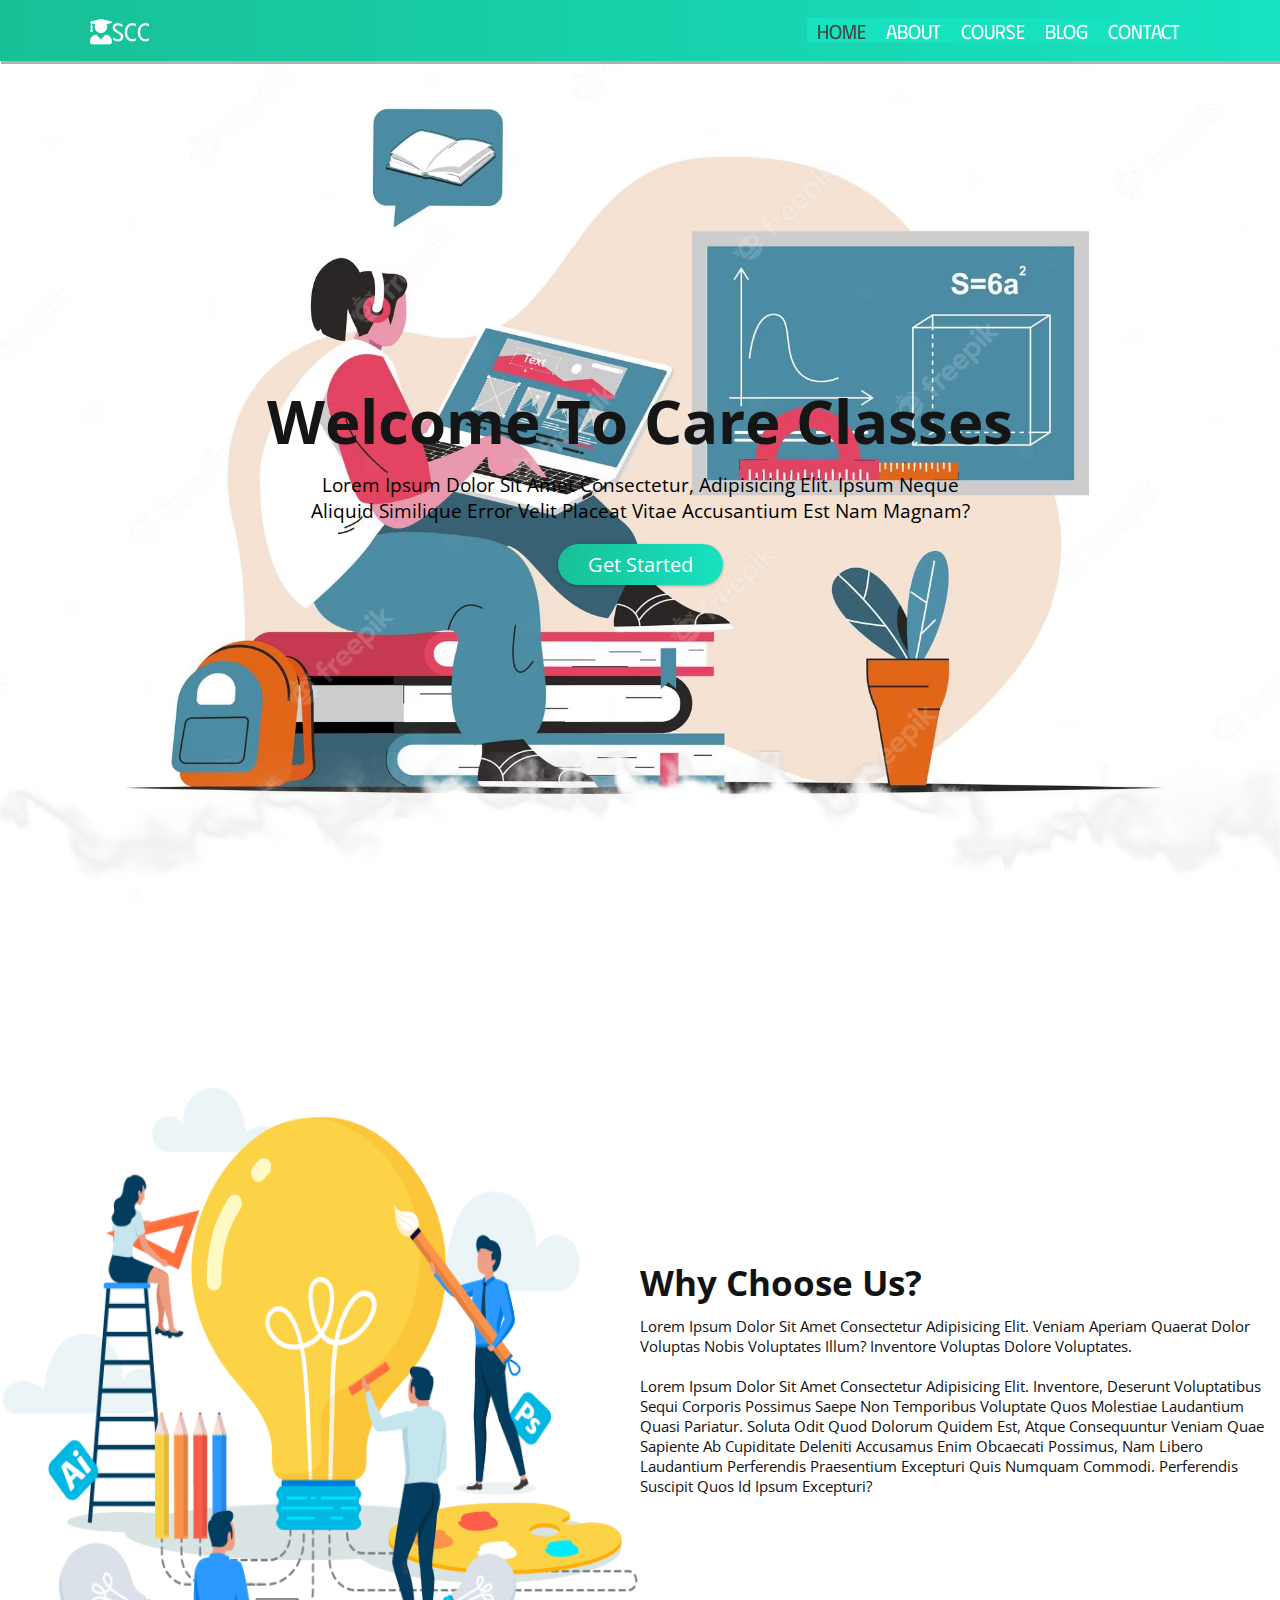
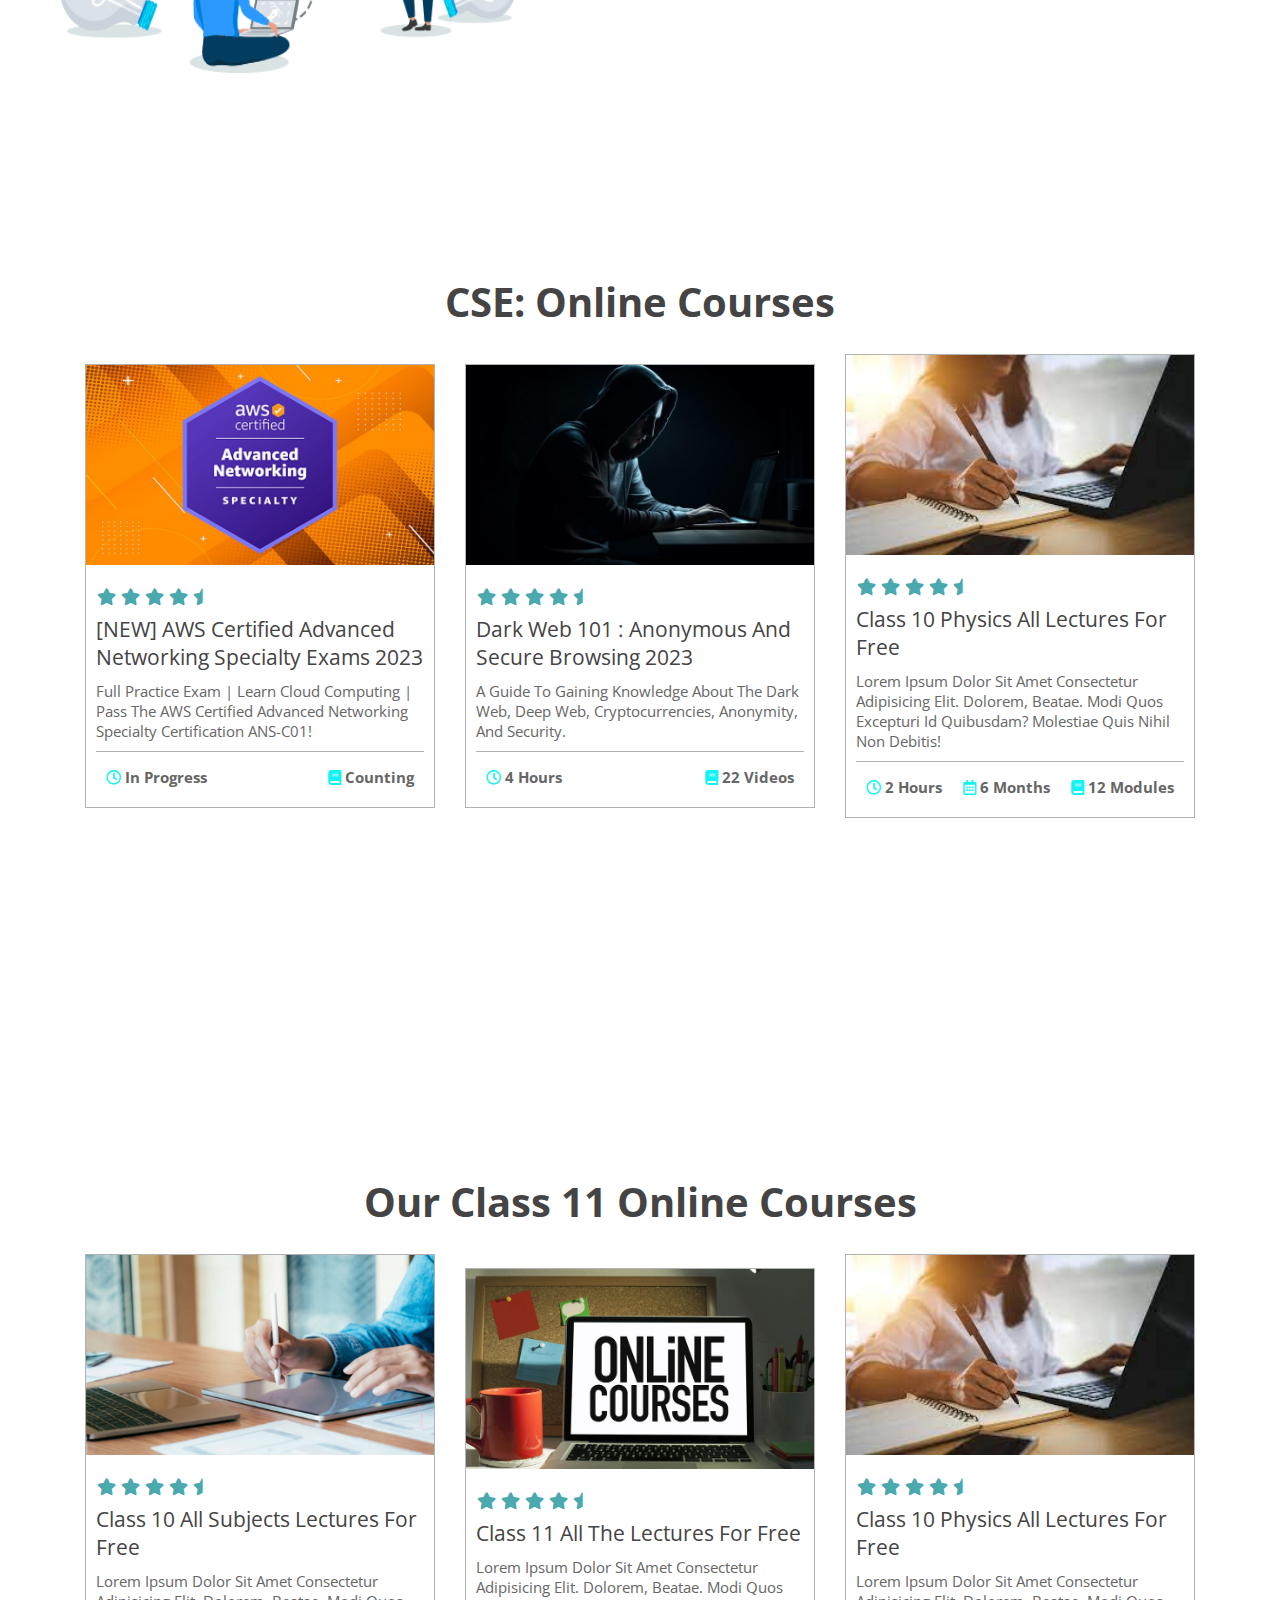
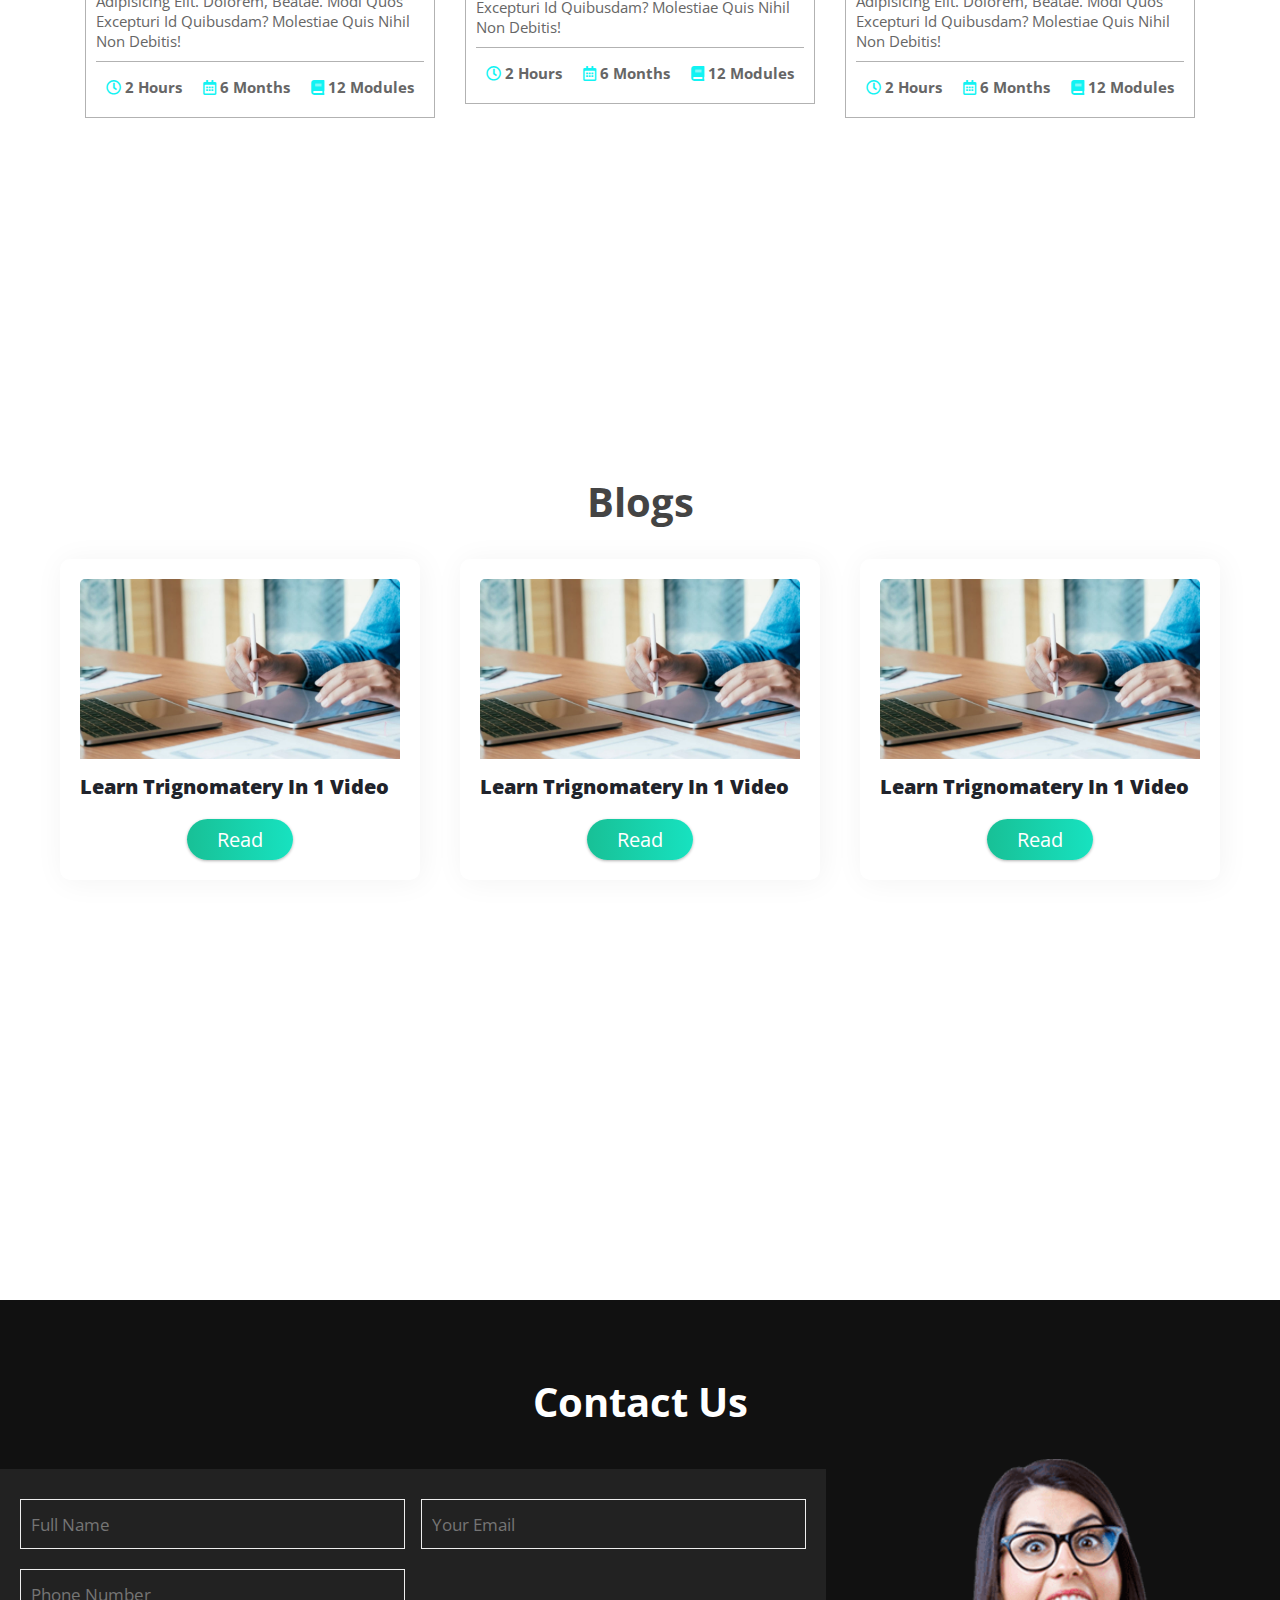
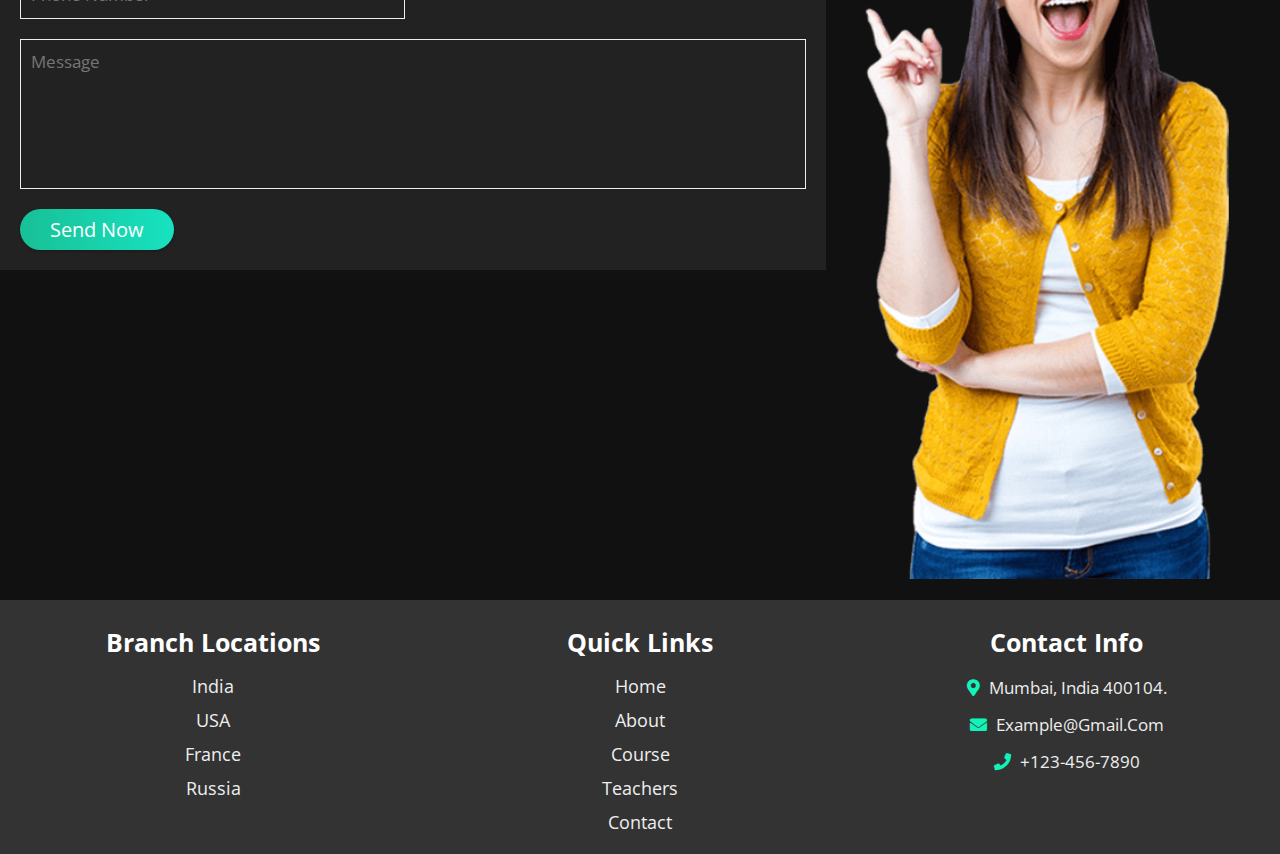
==== commit 8b82f61d: "main" ====
--- a/index.html
+++ b/index.html
@@ -94,12 +94,12 @@
 
 <section class="course" id="course">
 
-<h1 class="heading">Our Class 10 Online courses</h1>    
+<h1 class="heading">CSE: Online Courses</h1>    
 
 <div class="box-container">
 
     <div class="box">
-        <img src="/assets/getty_1187833318_2000133220009280118_mbtvwq.jpg" alt="">
+        <img src="/Images/NEW-AWS-Certified-Advanced-Networking-Specialty-Exams-2023-1.jpg" alt="">
         <div class="content">
             <div class="stars">
                 <i class="fas fa-star"></i>
@@ -108,18 +108,18 @@
                 <i class="fas fa-star"></i>
                 <i class="fas fa-star-half"></i>
             </div>
-            <a href="/category/category.html" class="title">Class 10 All Subjects Lectures for free</a>
-            <p>Lorem ipsum dolor sit amet consectetur adipisicing elit. Dolorem, beatae. Modi quos excepturi id quibusdam? Molestiae quis nihil non debitis!</p>
+            <a href="/category/AWS Certified Advanced Networking Course.html" class="title">[NEW] AWS Certified Advanced Networking Specialty Exams 2023</a>
+            <p>Full Practice Exam | Learn Cloud Computing | Pass the AWS Certified Advanced Networking Specialty Certification ANS-C01!
+               </p>
             <div class="info">
-                <h3> <i class="far fa-clock"></i> 2 hours </h3>
-                <h3> <i class="far fa-calendar-alt"></i> 6 months </h3>
-                <h3> <i class="fas fa-book"></i> 12 modules </h3>
+                <h3> <i class="far fa-clock"></i> In Progress </h3>
+                <h3> <i class="fas fa-book"></i> Counting </h3>
             </div>
         </div>
     </div>
 
     <div class="box">
-        <img src="/assets/How-short-online-courses-can-actually-help-in-career.jpg" alt="">
+        <img src="/Images/Dark-Web-101-Anonymous-and-Secure-Browsing-2023.jpg" alt="">
         
         <div class="content">
             <div class="stars">
@@ -129,12 +129,11 @@
                 <i class="fas fa-star"></i>
                 <i class="fas fa-star-half"></i>
             </div>
-            <a href="#" class="title">Class 11 all the Lectures for free</a>
-            <p>Lorem ipsum dolor sit amet consectetur adipisicing elit. Dolorem, beatae. Modi quos excepturi id quibusdam? Molestiae quis nihil non debitis!</p>
+            <a href="/category/Dark Web 101 - Anonymous and Secure Browsing 2023.html" class="title">Dark Web 101 : Anonymous and Secure Browsing 2023</a>
+            <p>A guide to gaining knowledge about the Dark Web, Deep Web, Cryptocurrencies, Anonymity, and Security.</p>
             <div class="info">
-                <h3> <i class="far fa-clock"></i> 2 hours </h3>
-                <h3> <i class="far fa-calendar-alt"></i> 6 months </h3>
-                <h3> <i class="fas fa-book"></i> 12 modules </h3>
+                <h3> <i class="far fa-clock"></i> 4 hours </h3>
+                <h3> <i class="fas fa-book"></i> 22 Videos </h3>
             </div>
         </div>
     </div>
--- a/style.css
+++ b/style.css
@@ -388,10 +388,10 @@
 }
 
 .blog-text strong{
-    font-size: 1.5rem;
+    font-size: 2rem;
     color: #20232b;
     display: flex;
-    font-weight: 400;
+    font-weight: 800;
     margin: 10px 0px;
     line-height: 25px;
 }
@@ -897,10 +897,10 @@
 
 
 .blog-text strong{
-    font-size: 1.2rem;
+    font-size: 2rem;
     color: #20232b;
     display: flex;
-    font-weight: 400;
+    font-weight: 800;
     margin: 10px 0px;
     line-height: 25px;
 }
@@ -909,7 +909,7 @@
     align-items: center;
 }
 .category-time span{
-    font-size: 0.8rem;
+    font-size: 1.2rem;
 }
 .blog-category{
     padding: 3px 6px;
@@ -937,7 +937,7 @@
 }
 .publisher-profile span{
     color: #6d7ca1;
-    font-size: 0.8rem;
+    font-size: 1.2rem;
     letter-spacing: 0.5px;
     font-weight: 500;
     margin-left: 10px;
@@ -1227,6 +1227,11 @@
         width:80%;
         margin: auto;
     }
+    iframe{
+        display: flex;
+        width: 80%;
+        margin:auto;
+    }
     .side-ad{
         display: none;
     }
@@ -1234,6 +1239,10 @@
 @media(max-width:1000px){
     #blog-artcile{
         width:90%;
+    }
+    iframe{
+        width: 90%;
+        min-height: auto;
     }
     .article-img{
         max-height: auto;
@@ -1244,6 +1253,11 @@
     #blog-artcile{
         width:100%;
         padding: 0px 10px;
+    }
+    iframe{
+        width: 100%;
+        padding: 0px 10px;
+        height:350px;
     }
     .article-container{
         padding: 20px 10px;
@@ -1410,7 +1424,72 @@
     }
 }
 
-
-
-
-
+.wiggle-btn{
+    position: relative;
+    display: flex;
+    justify-content: center;
+    align-items: center;
+    cursor: pointer;
+    animation: wiggle 2s linear infinite;
+    transform-origin: 50% 8em;
+    animation-delay: 1s;
+}
+
+.wiggle-btn:hover{
+    animation: none;
+}
+
+@keyframes wiggle{
+    0%,
+    5%{
+        transform: rotateZ(0);
+    }    
+    15%{
+        transform: rotateZ(-15deg);
+    }
+    20%{
+        transform: rotateZ(10deg);
+    }
+    25%{
+        transform: rotateZ(-10deg);
+    }
+    30%{
+        transform: rotateZ(6deg);
+    }
+
+    35%{
+        transform: rotateZ(-4deg);
+    }
+    40%,
+    100%{
+        transform: rotateZ(0);
+    }
+}
+
+.wiggle-btn:before{
+    z-index: 000;
+    content: "";
+    position: absolute;
+    width: 250px;
+    height: 50px;
+    box-shadow: 0 5px 25px rgba(2, 2, 2, 0.5);
+}
+
+.wiggle-btn span{
+    z-index: 222;
+    position: absolute;
+    color: #da2e2e;
+    text-transform: uppercase;
+    font-size: 1.3em;
+    font-weight: 800;
+    letter-spacing: 1px;
+    text-shadow: 0 5px 25px rgba(2, 2, 2, 1);
+}
+
+
+      
+
+
+
+
+
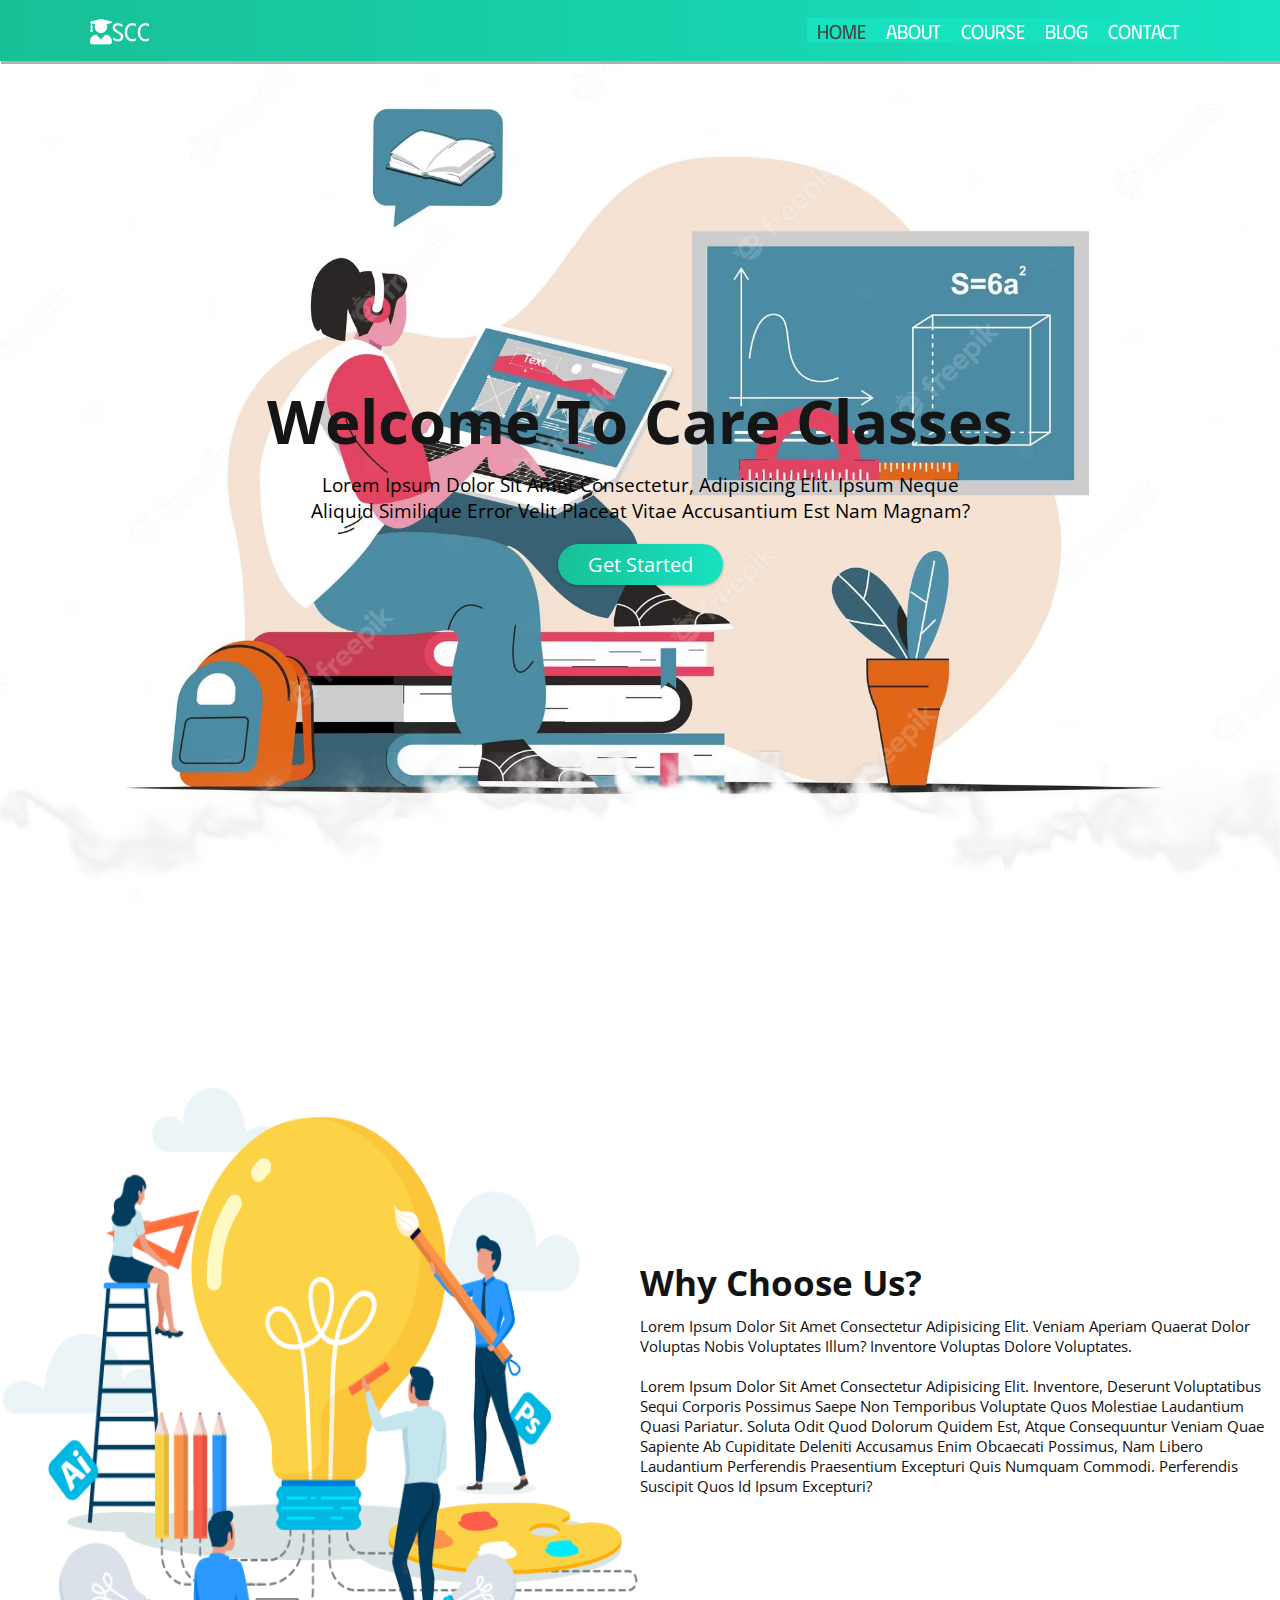
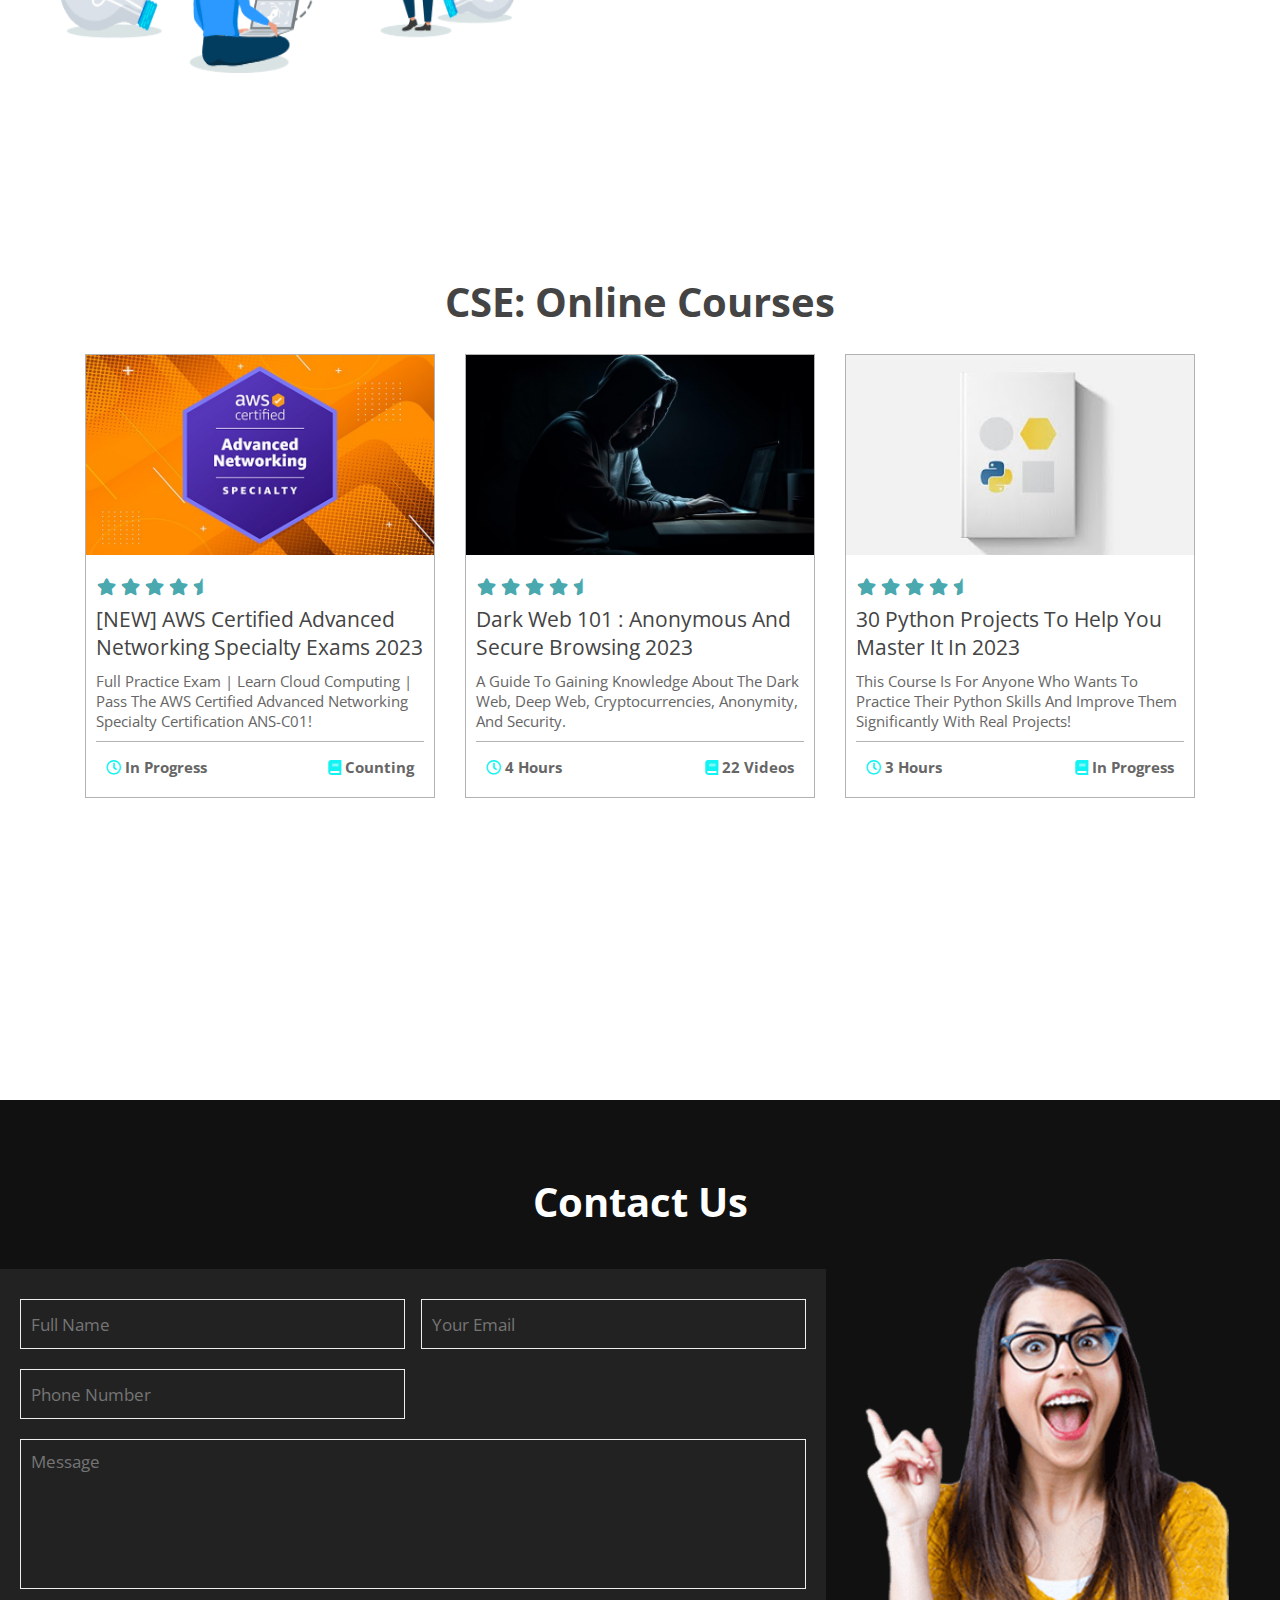
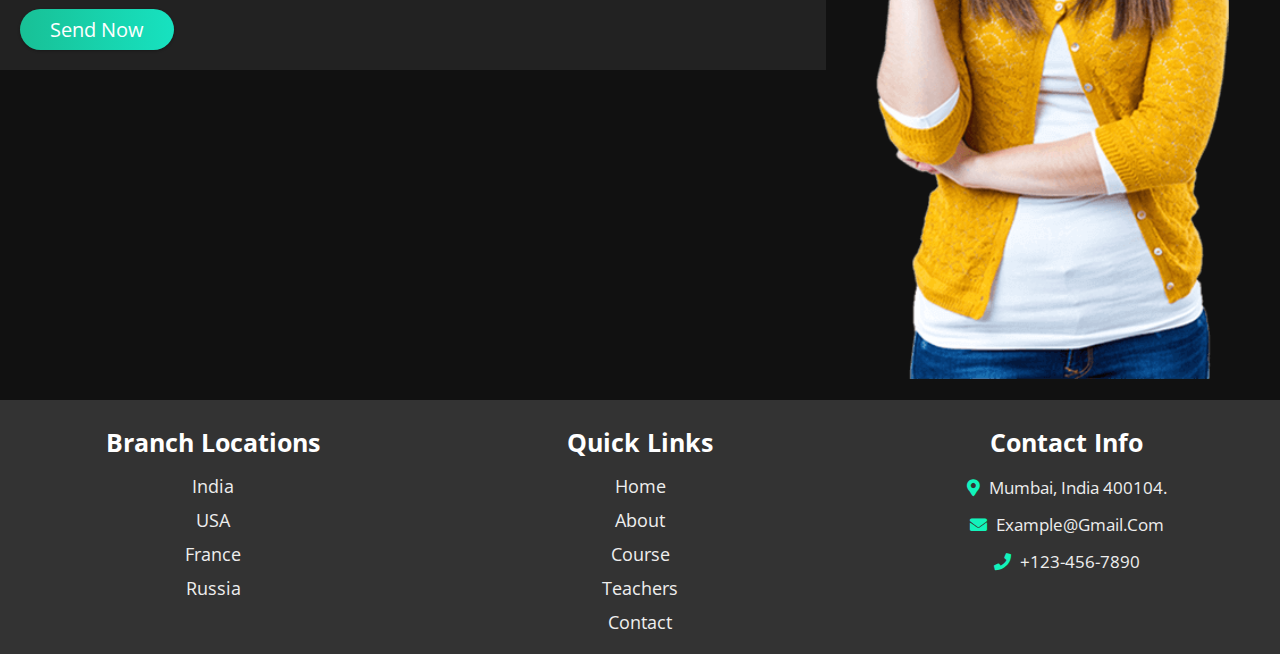
==== commit b8f47609: "main" ====
--- a/index.html
+++ b/index.html
@@ -1,5 +1,6 @@
 <!DOCTYPE html>
 <html lang="en">
+
 <head>
     <meta charset="UTF-8">
     <meta name="viewport" content="width=device-width, initial-scale=1.0">
@@ -17,397 +18,259 @@
 
 
     <!-- Google tag (gtag.js) -->
-<script async src="https://www.googletagmanager.com/gtag/js?id=G-TVXB8TJ3TF"></script>
-<script>
-  window.dataLayer = window.dataLayer || [];
-  function gtag(){dataLayer.push(arguments);}
-  gtag('js', new Date());
-
-  gtag('config', 'G-TVXB8TJ3TF');
-</script>
+    <script async src="https://www.googletagmanager.com/gtag/js?id=G-TVXB8TJ3TF"></script>
+    <script>
+        window.dataLayer = window.dataLayer || [];
+        function gtag() { dataLayer.push(arguments); }
+        gtag('js', new Date());
+
+        gtag('config', 'G-TVXB8TJ3TF');
+    </script>
 
 </head>
+
 <body>
-   
-<!-- header section starts  -->
-
-<header>
-
-    <div id="menu" class="fas fa-bars"></div>
-
-    <a href="#" class="logo"><i class="fas fa-user-graduate"></i>SCC</a>
-
-    <nav class="navbar">
-        <ul>
-            <li><a class="active" href="#home">home</a></li>
-            <li><a href="#about">about</a></li>
-            <li><a href="#course">course</a></li>
-            <li><a href="#Blog">Blog</a></li>
-            <li><a href="#contact">contact</a></li>
-        </ul>
-    </nav>
-
-   
-
-</header>
-
-<!-- header section ends -->
-
-
-
-
-<!-- home section starts  -->
-
-<section class="home" id="home">
-
-    <h1>Welcome to Care Classes</h1>
-   
-    <p>Lorem ipsum dolor sit amet consectetur, adipisicing elit. Ipsum neque aliquid similique error velit placeat vitae accusantium est nam magnam?</p>
-    <a href="#course"><button class="btn">get started</button></a>
-
-    <div class="shape"></div>
-
-</section>
-
-<!-- home section ends -->
-
-<!-- about section starts  -->
-
-<section class="about" id="about">
-
-    <div class="image">
-        <img src="/assets/feature1.png" alt="">
+
+    <!-- header section starts  -->
+
+    <header>
+
+        <div id="menu" class="fas fa-bars"></div>
+
+        <a href="#" class="logo"><i class="fas fa-user-graduate"></i>SCC</a>
+
+        <nav class="navbar">
+            <ul>
+                <li><a class="active" href="#home">home</a></li>
+                <li><a href="#about">about</a></li>
+                <li><a href="#course">course</a></li>
+                <li><a href="#Blog">Blog</a></li>
+                <li><a href="#contact">contact</a></li>
+            </ul>
+        </nav>
+
+
+
+    </header>
+
+    <!-- header section ends -->
+
+
+
+
+    <!-- home section starts  -->
+
+    <section class="home" id="home">
+
+        <h1>Welcome to Care Classes</h1>
+
+        <p>Lorem ipsum dolor sit amet consectetur, adipisicing elit. Ipsum neque aliquid similique error velit placeat
+            vitae accusantium est nam magnam?</p>
+        <a href="#course"><button class="btn">get started</button></a>
+
+        <div class="shape"></div>
+
+    </section>
+
+    <!-- home section ends -->
+
+    <!-- about section starts  -->
+
+    <section class="about" id="about">
+
+        <div class="image">
+            <img src="/assets/feature1.png" alt="">
+        </div>
+
+        <div class="content">
+            <h3>why choose us?</h3>
+            <p>Lorem ipsum dolor sit amet consectetur adipisicing elit. Veniam aperiam quaerat dolor voluptas nobis
+                voluptates illum? Inventore voluptas dolore voluptates.</p>
+
+            <p> Lorem ipsum dolor sit amet consectetur adipisicing elit. Inventore, deserunt voluptatibus sequi corporis
+                possimus saepe non temporibus voluptate quos molestiae laudantium quasi pariatur. Soluta odit quod
+                dolorum quidem est, atque consequuntur veniam quae sapiente ab cupiditate deleniti accusamus enim
+                obcaecati possimus, nam libero laudantium perferendis praesentium excepturi quis numquam commodi.
+                Perferendis suscipit quos id ipsum excepturi?</p>
+        </div>
+
+    </section>
+
+    <!-- about section ends -->
+
+    <!-- course section starts  -->
+
+    <section class="course" id="course">
+
+        <h1 class="heading">CSE: Online Courses</h1>
+
+        <div class="box-container">
+
+            <div class="box">
+                <img src="/Images/NEW-AWS-Certified-Advanced-Networking-Specialty-Exams-2023-1.jpg" alt="">
+                <div class="content">
+                    <div class="stars">
+                        <i class="fas fa-star"></i>
+                        <i class="fas fa-star"></i>
+                        <i class="fas fa-star"></i>
+                        <i class="fas fa-star"></i>
+                        <i class="fas fa-star-half"></i>
+                    </div>
+                    <a href="/Articles/[NEW] AWS Certified Advanced Networking Specialty Exams 2023.html"
+                        class="title">[NEW] AWS Certified Advanced Networking Specialty Exams 2023</a>
+                    <p>Full Practice Exam | Learn Cloud Computing | Pass the AWS Certified Advanced Networking Specialty
+                        Certification ANS-C01!
+                    </p>
+                    <div class="info">
+                        <h3> <i class="far fa-clock"></i> In Progress </h3>
+                        <h3> <i class="fas fa-book"></i> Counting </h3>
+                    </div>
+                </div>
+            </div>
+
+            <div class="box">
+                <img src="/Images/Dark-Web-101-Anonymous-and-Secure-Browsing-2023.jpg" alt="">
+
+                <div class="content">
+                    <div class="stars">
+                        <i class="fas fa-star"></i>
+                        <i class="fas fa-star"></i>
+                        <i class="fas fa-star"></i>
+                        <i class="fas fa-star"></i>
+                        <i class="fas fa-star-half"></i>
+                    </div>
+                    <a href="/Articles/Dark Web 101 Anonymous and Secure Browsing 2023.html" class="title">Dark Web 101
+                        : Anonymous and Secure Browsing 2023</a>
+                    <p>A guide to gaining knowledge about the Dark Web, Deep Web, Cryptocurrencies, Anonymity, and
+                        Security.</p>
+                    <div class="info">
+                        <h3> <i class="far fa-clock"></i> 4 hours </h3>
+                        <h3> <i class="fas fa-book"></i> 22 Videos </h3>
+                    </div>
+                </div>
+            </div>
+
+            <div class="box">
+                <img src="/Images/hqdefault.jpg" alt="">
+
+                <div class="content">
+                    <div class="stars">
+                        <i class="fas fa-star"></i>
+                        <i class="fas fa-star"></i>
+                        <i class="fas fa-star"></i>
+                        <i class="fas fa-star"></i>
+                        <i class="fas fa-star-half"></i>
+                    </div>
+                    <a href="#" class="title">30 Python Projects To Help You Master It In 2023</a>
+                    <p>This course is for anyone who wants to practice their Python skills and improve them
+                        significantly with real projects!</p>
+                    <div class="info">
+                        <h3> <i class="far fa-clock"></i> 3 hours </h3>
+            
+                        <h3> <i class="fas fa-book"></i> In Progress </h3>
+                    </div>
+                </div>
+            </div>
+
+        </div>
+
+    </section>
+
+    <!-- course section ends -->
+
+
+
+    <!-- contact section starts  -->
+
+    <section class="contact" id="contact">
+
+        <h1 class="heading">contact us</h1>
+
+        <div class="row">
+
+            <form action="">
+                <input type="text" placeholder="full name" class="box">
+                <input type="email" placeholder="your email" class="box">
+
+                <input type="number" placeholder="Phone number" class="box">
+                <textarea name="" id="" cols="30" rows="10" class="box address" placeholder="Message"></textarea>
+                <input type="submit" class="btn" value="send now">
+            </form>
+
+            <div class="image">
+                <img src="/assets/contact-img.png" alt="">
+            </div>
+
+        </div>
+
+    </section>
+
+    <!-- contact section ends -->
+
+    <!-- footer section starts  -->
+
+    <div class="footer">
+
+        <div class="box-container">
+
+            <div class="box">
+                <h3>branch locations</h3>
+                <a href="#">India</a>
+                <a href="#">USA</a>
+                <a href="#">france</a>
+                <a href="#">russia</a>
+            </div>
+
+            <div class="box">
+                <h3>quick links</h3>
+                <a href="#">home</a>
+                <a href="#">about</a>
+                <a href="#">course</a>
+                <a href="#">teachers</a>
+                <a href="#">contact</a>
+            </div>
+
+            <div class="box">
+                <h3>contact info</h3>
+                <p> <i class="fas fa-map-marker-alt"></i> mumbai, india 400104. </p>
+                <p> <i class="fas fa-envelope"></i> example@gmail.com </p>
+                <p> <i class="fas fa-phone"></i> +123-456-7890 </p>
+            </div>
+
+        </div>
+
+
+
     </div>
 
-    <div class="content">
-        <h3>why choose us?</h3>
-        <p>Lorem ipsum dolor sit amet consectetur adipisicing elit. Veniam aperiam quaerat dolor voluptas nobis voluptates illum? Inventore voluptas dolore voluptates.</p>
-      
-       <p> Lorem ipsum dolor sit amet consectetur adipisicing elit. Inventore, deserunt voluptatibus sequi corporis possimus saepe non temporibus voluptate quos molestiae laudantium quasi pariatur. Soluta odit quod dolorum quidem est, atque consequuntur veniam quae sapiente ab cupiditate deleniti accusamus enim obcaecati possimus, nam libero laudantium perferendis praesentium excepturi quis numquam commodi. Perferendis suscipit quos id ipsum excepturi?</p>
-       </div>
-
-</section>
-
-<!-- about section ends -->
-
-<!-- course section starts  -->
-
-<section class="course" id="course">
-
-<h1 class="heading">CSE: Online Courses</h1>    
-
-<div class="box-container">
-
-    <div class="box">
-        <img src="/Images/NEW-AWS-Certified-Advanced-Networking-Specialty-Exams-2023-1.jpg" alt="">
-        <div class="content">
-            <div class="stars">
-                <i class="fas fa-star"></i>
-                <i class="fas fa-star"></i>
-                <i class="fas fa-star"></i>
-                <i class="fas fa-star"></i>
-                <i class="fas fa-star-half"></i>
-            </div>
-            <a href="/category/AWS Certified Advanced Networking Course.html" class="title">[NEW] AWS Certified Advanced Networking Specialty Exams 2023</a>
-            <p>Full Practice Exam | Learn Cloud Computing | Pass the AWS Certified Advanced Networking Specialty Certification ANS-C01!
-               </p>
-            <div class="info">
-                <h3> <i class="far fa-clock"></i> In Progress </h3>
-                <h3> <i class="fas fa-book"></i> Counting </h3>
-            </div>
-        </div>
-    </div>
-
-    <div class="box">
-        <img src="/Images/Dark-Web-101-Anonymous-and-Secure-Browsing-2023.jpg" alt="">
-        
-        <div class="content">
-            <div class="stars">
-                <i class="fas fa-star"></i>
-                <i class="fas fa-star"></i>
-                <i class="fas fa-star"></i>
-                <i class="fas fa-star"></i>
-                <i class="fas fa-star-half"></i>
-            </div>
-            <a href="/category/Dark Web 101 - Anonymous and Secure Browsing 2023.html" class="title">Dark Web 101 : Anonymous and Secure Browsing 2023</a>
-            <p>A guide to gaining knowledge about the Dark Web, Deep Web, Cryptocurrencies, Anonymity, and Security.</p>
-            <div class="info">
-                <h3> <i class="far fa-clock"></i> 4 hours </h3>
-                <h3> <i class="fas fa-book"></i> 22 Videos </h3>
-            </div>
-        </div>
-    </div>
-
-    <div class="box">
-        <img src="/assets/download.jfif" alt="">
-        
-        <div class="content">
-            <div class="stars">
-                <i class="fas fa-star"></i>
-                <i class="fas fa-star"></i>
-                <i class="fas fa-star"></i>
-                <i class="fas fa-star"></i>
-                <i class="fas fa-star-half"></i>
-            </div>
-            <a href="#" class="title">Class 10 Physics all Lectures for free</a>
-            <p>Lorem ipsum dolor sit amet consectetur adipisicing elit. Dolorem, beatae. Modi quos excepturi id quibusdam? Molestiae quis nihil non debitis!</p>
-            <div class="info">
-                <h3> <i class="far fa-clock"></i> 2 hours </h3>
-                <h3> <i class="far fa-calendar-alt"></i> 6 months </h3>
-                <h3> <i class="fas fa-book"></i> 12 modules </h3>
-            </div>
-        </div>
-    </div>
-    
-</div>
-
-</section>
-
-<!-- course section ends -->
-
-<!-- course section starts  -->
-
-<section class="course" id="course">
-
-    <h1 class="heading">Our Class 11 Online courses</h1>  
-    
-    <div class="box-container">
-    
-        <div class="box">
-            <img src="/assets/getty_1187833318_2000133220009280118_mbtvwq.jpg" alt="">
-            <div class="content">
-                <div class="stars">
-                    <i class="fas fa-star"></i>
-                    <i class="fas fa-star"></i>
-                    <i class="fas fa-star"></i>
-                    <i class="fas fa-star"></i>
-                    <i class="fas fa-star-half"></i>
-                </div>
-                <a href="#" class="title">Class 10 All Subjects Lectures for free</a>
-                <p>Lorem ipsum dolor sit amet consectetur adipisicing elit. Dolorem, beatae. Modi quos excepturi id quibusdam? Molestiae quis nihil non debitis!</p>
-                <div class="info">
-                    <h3> <i class="far fa-clock"></i> 2 hours </h3>
-                    <h3> <i class="far fa-calendar-alt"></i> 6 months </h3>
-                    <h3> <i class="fas fa-book"></i> 12 modules </h3>
-                </div>
-            </div>
-        </div>
-    
-        <div class="box">
-            <img src="/assets/How-short-online-courses-can-actually-help-in-career.jpg" alt="">
-            
-            <div class="content">
-                <div class="stars">
-                    <i class="fas fa-star"></i>
-                    <i class="fas fa-star"></i>
-                    <i class="fas fa-star"></i>
-                    <i class="fas fa-star"></i>
-                    <i class="fas fa-star-half"></i>
-                </div>
-                <a href="#" class="title">Class 11 all the Lectures for free</a>
-                <p>Lorem ipsum dolor sit amet consectetur adipisicing elit. Dolorem, beatae. Modi quos excepturi id quibusdam? Molestiae quis nihil non debitis!</p>
-                <div class="info">
-                    <h3> <i class="far fa-clock"></i> 2 hours </h3>
-                    <h3> <i class="far fa-calendar-alt"></i> 6 months </h3>
-                    <h3> <i class="fas fa-book"></i> 12 modules </h3>
-                </div>
-            </div>
-        </div>
-    
-        <div class="box">
-            <img src="/assets/download.jfif" alt="">
-            
-            <div class="content">
-                <div class="stars">
-                    <i class="fas fa-star"></i>
-                    <i class="fas fa-star"></i>
-                    <i class="fas fa-star"></i>
-                    <i class="fas fa-star"></i>
-                    <i class="fas fa-star-half"></i>
-                </div>
-                <a href="#" class="title">Class 10 Physics all Lectures for free</a>
-                <p>Lorem ipsum dolor sit amet consectetur adipisicing elit. Dolorem, beatae. Modi quos excepturi id quibusdam? Molestiae quis nihil non debitis!</p>
-                <div class="info">
-                    <h3> <i class="far fa-clock"></i> 2 hours </h3>
-                    <h3> <i class="far fa-calendar-alt"></i> 6 months </h3>
-                    <h3> <i class="fas fa-book"></i> 12 modules </h3>
-                </div>
-            </div>
-        </div>
-        
-    </div>
-    
-    </section>
-
-<!-- teacher section starts  -->
-
-<section class="Blog" id="Blog">
-
-<h1 class="heading">Blogs</h1>
-
-   <!--container------------------------------->
-   <div class="blog-container">
-
-    <div class="blog-box Travel">
-        <!--img----->
-        <div class="blog-img">
-            <img alt="img" src="/assets/getty_1187833318_2000133220009280118_mbtvwq.jpg">
-            
-        </div>
-        <!--text---->
-        <div class="blog-text">
-            <!--title------------------------>
-<Strong> Learn Trignomatery in 1 video</Strong>
-            
-
-
-
-        </div>
-        <a href="/Articles/article.html"><button class="btn">Read</button></a>
-    </div>
-   
-
-
-
-        <div class="blog-box Travel">
-            <!--img----->
-            <div class="blog-img">
-                <img alt="img" src="/assets/getty_1187833318_2000133220009280118_mbtvwq.jpg">
-            </div>
-            <!--text---->
-            <div class="blog-text">
-                <!--title------------------------>
-    <Strong> Learn Trignomatery in 1 video</Strong>
-                
-    
-             
-    
-            </div>
-            <a href="#"><button class="btn">Read</button></a>
-        </div>
-       
-
-
-
-    <div class="blog-box Travel">
-        <!--img----->
-        <div class="blog-img">
-            <img alt="img" src="/assets/getty_1187833318_2000133220009280118_mbtvwq.jpg">
-            
-        </div>
-        <!--text---->
-        <div class="blog-text">
-            <!--title------------------------>
-<Strong> Learn Trignomatery in 1 video</Strong>
-            
-
-
-        </div>
-        <a href="#"><button class="btn">Read</button></a>
-    </div>
-   </div>
-
-</div>
-</div>
-
-
-
-
-
-</section>
-
-<!-- teacher section ends -->
-
-<!-- contact section starts  -->
-
-<section class="contact" id="contact">
-
-<h1 class="heading">contact us</h1>
-
-<div class="row">
-
-    <form action="">
-        <input type="text" placeholder="full name" class="box">
-        <input type="email" placeholder="your email" class="box">
-        
-        <input type="number" placeholder="Phone number" class="box">
-        <textarea name="" id="" cols="30" rows="10" class="box address" placeholder="Message"></textarea>
-        <input type="submit" class="btn" value="send now">
-    </form>
-
-    <div class="image">
-        <img src="/assets/contact-img.png" alt="">
-    </div>
-
-</div>
-
-</section>
-
-<!-- contact section ends -->
-
-<!-- footer section starts  -->
-
-<div class="footer">
-
-    <div class="box-container">
-
-        <div class="box">
-            <h3>branch locations</h3>
-            <a href="#">India</a>
-            <a href="#">USA</a>
-            <a href="#">france</a>
-            <a href="#">russia</a>
-        </div>
-
-        <div class="box">
-            <h3>quick links</h3>
-            <a href="#">home</a>
-            <a href="#">about</a>
-            <a href="#">course</a>
-            <a href="#">teachers</a>
-            <a href="#">contact</a>
-        </div>
-
-        <div class="box">
-            <h3>contact info</h3>
-            <p> <i class="fas fa-map-marker-alt"></i> mumbai, india 400104. </p>
-            <p> <i class="fas fa-envelope"></i> example@gmail.com </p>
-            <p> <i class="fas fa-phone"></i> +123-456-7890 </p>
-        </div>
-
-    </div>
-
-
-
-</div>
-
-<!-- footer section ends -->
-
-
-
-
-
-
-
-
-
-
-
-
-
-
-
-
-
-
-
-
-
-<!-- jquery cdn link  -->
-<script src="https://cdnjs.cloudflare.com/ajax/libs/jquery/3.6.0/jquery.min.js"></script>
-
-<!-- custom js file link  -->
-<script src="script.js"></script>
+    <!-- footer section ends -->
+
+
+
+
+
+
+
+
+
+
+
+
+
+
+
+
+
+
+
+
+
+    <!-- jquery cdn link  -->
+    <script src="https://cdnjs.cloudflare.com/ajax/libs/jquery/3.6.0/jquery.min.js"></script>
+
+    <!-- custom js file link  -->
+    <script src="script.js"></script>
 
 </body>
+
 </html>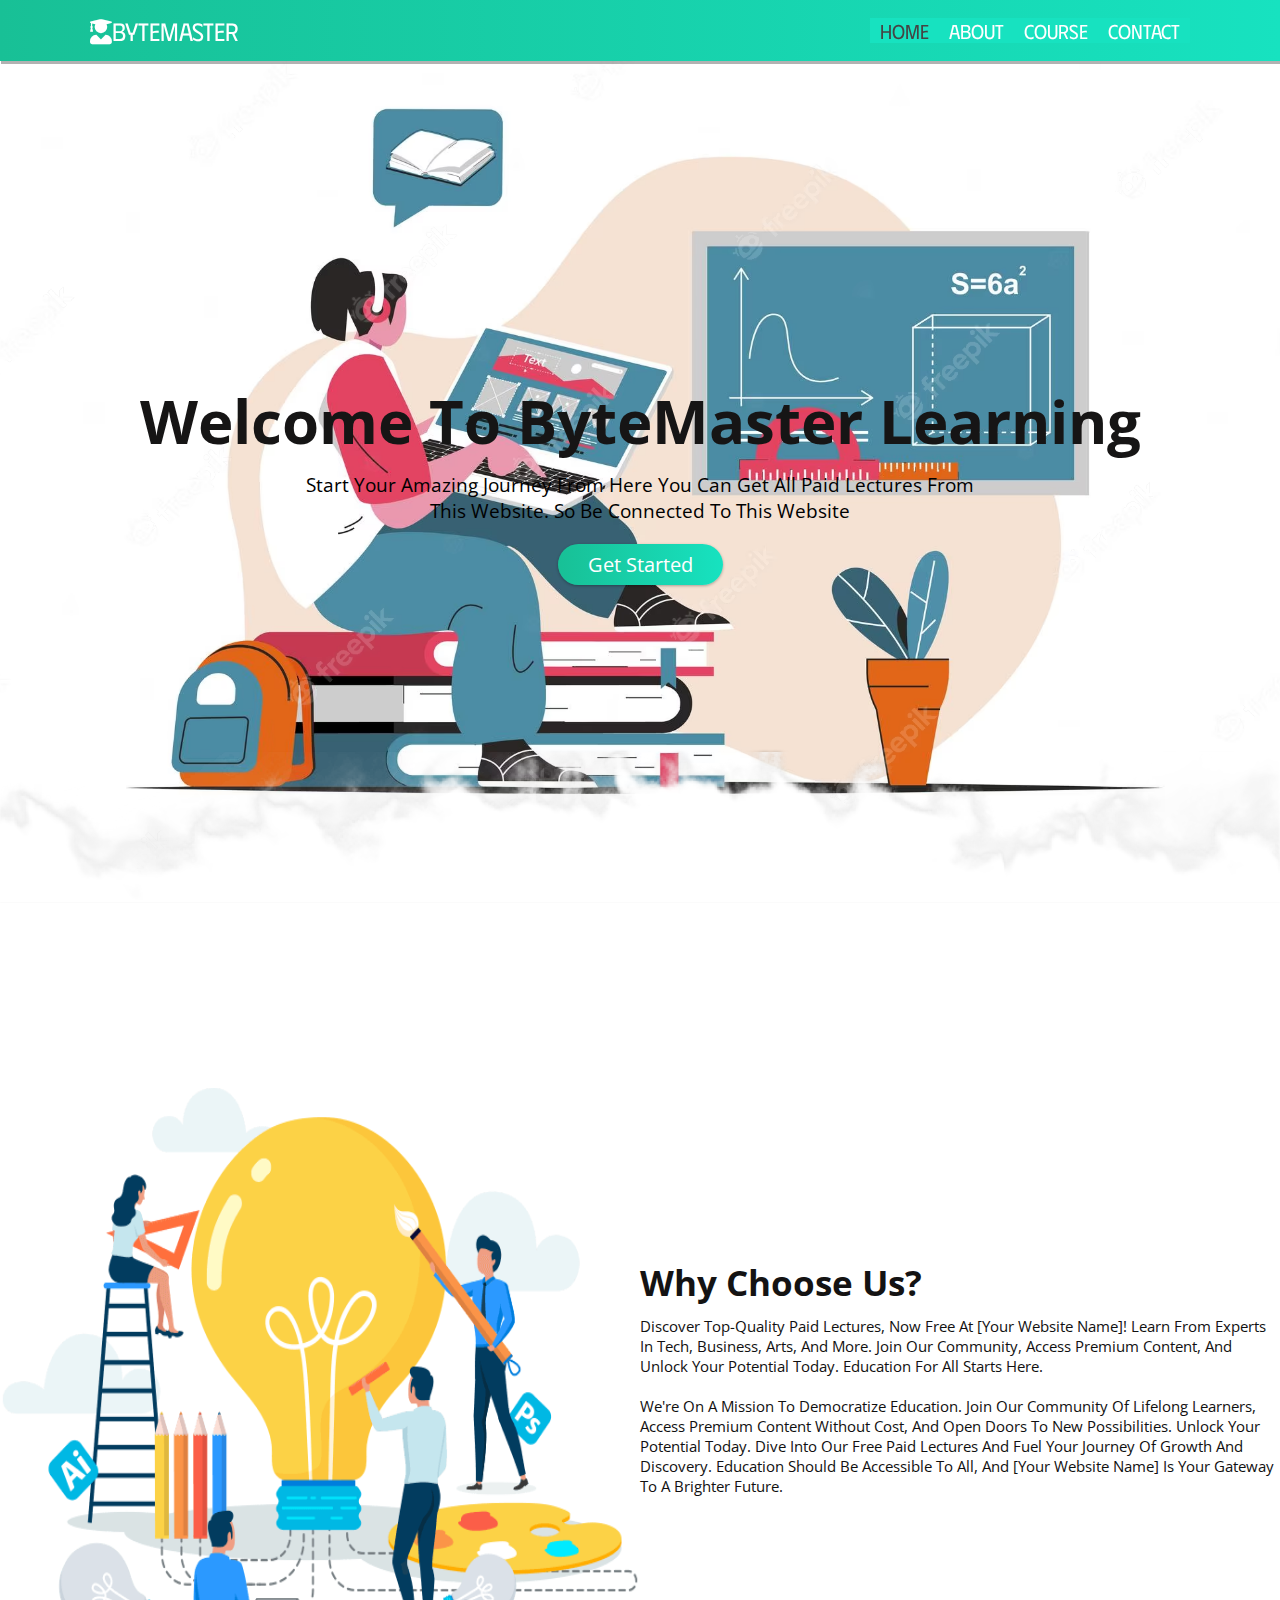
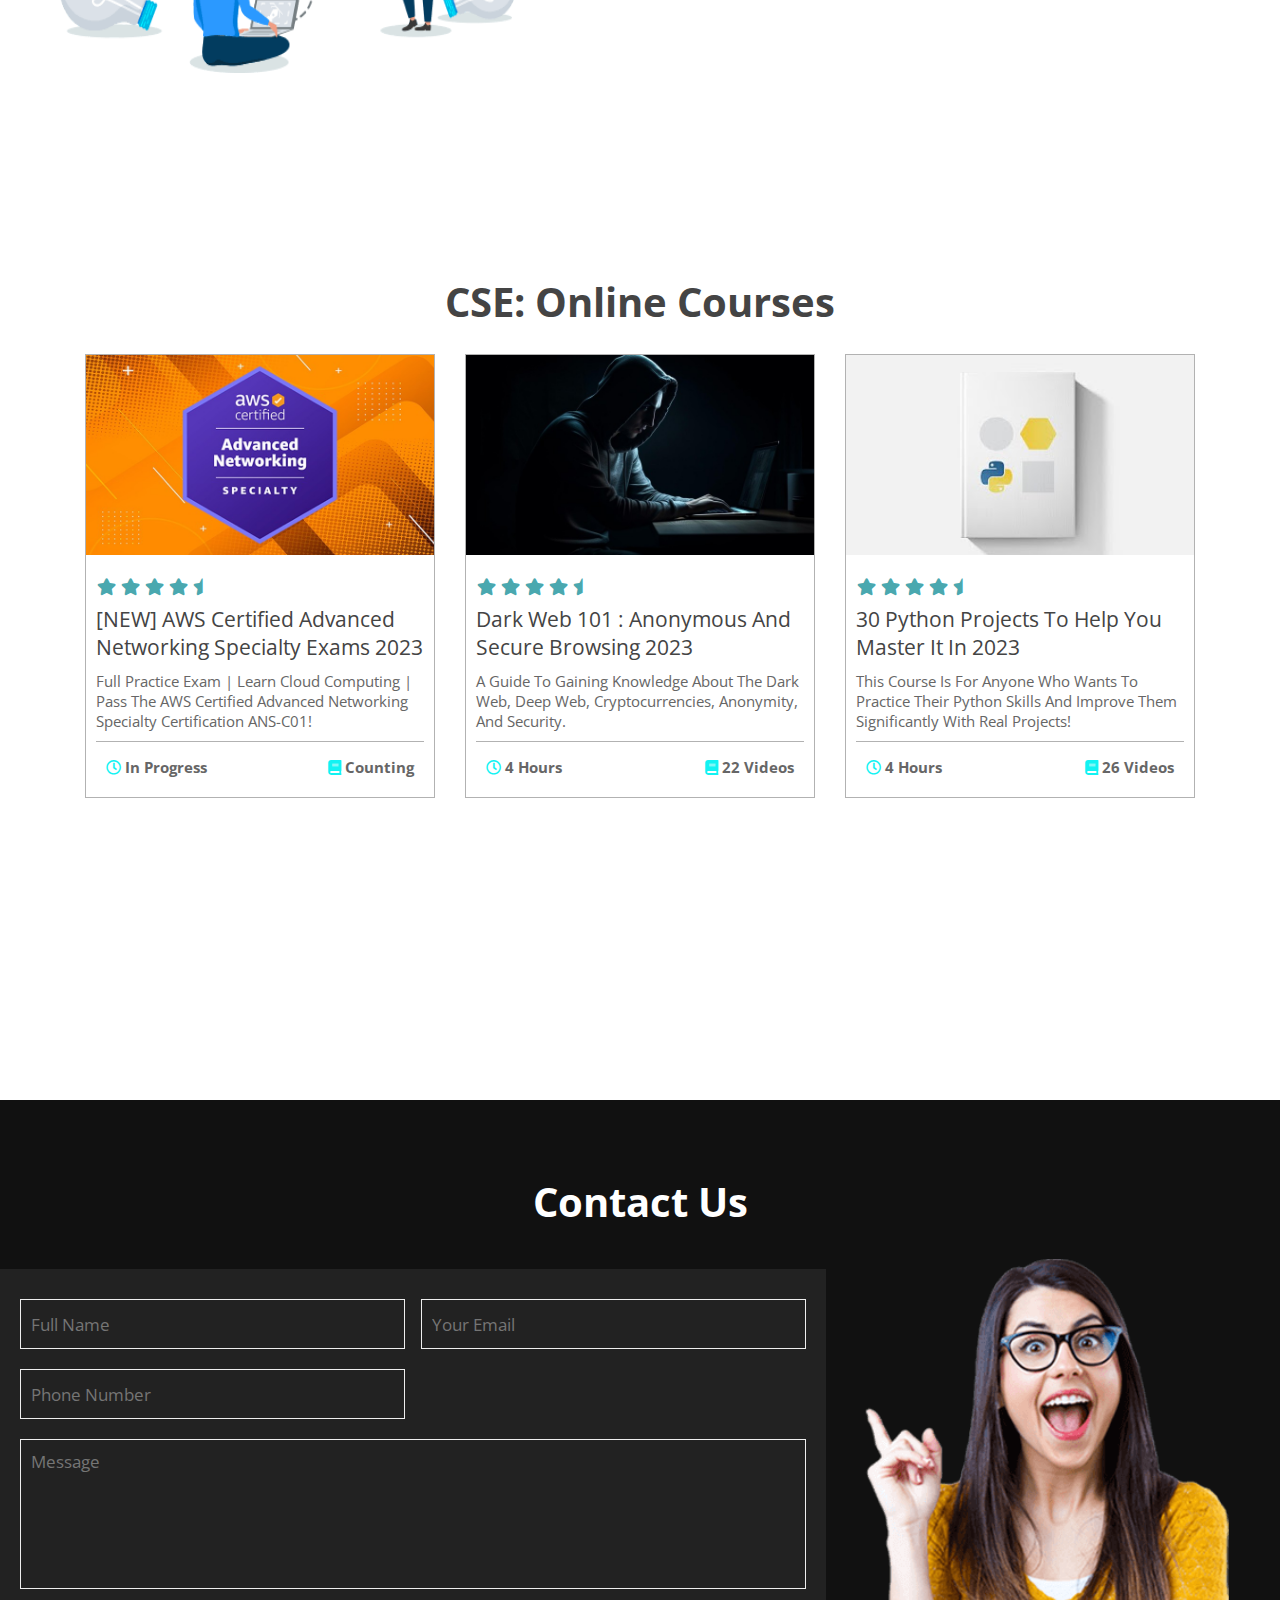
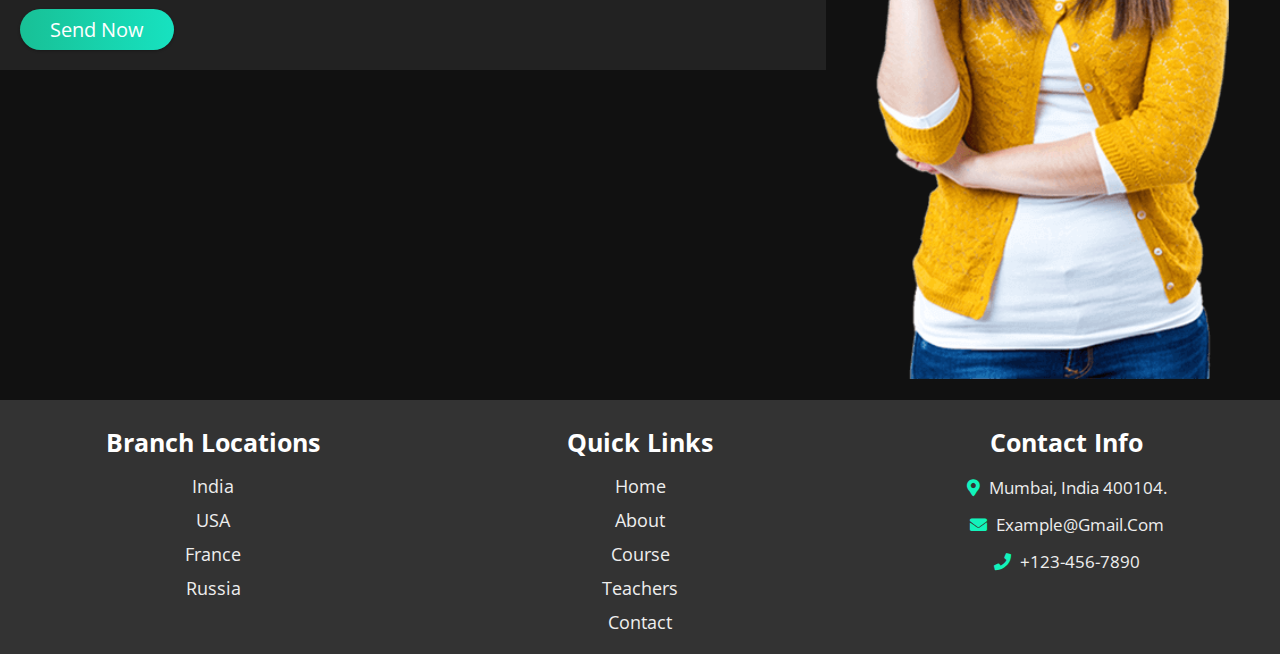
==== commit 68058482: "main" ====
--- a/index.html
+++ b/index.html
@@ -4,7 +4,8 @@
 <head>
     <meta charset="UTF-8">
     <meta name="viewport" content="width=device-width, initial-scale=1.0">
-    <title>Complete Responsive Online Study Website Design Tutorial</title>
+    <title>Get All the Paid lectures for free from this website
+    </title>
 
     <!-- google fonts cdn link  -->
     <link rel="preconnect" href="https://fonts.gstatic.com">
@@ -37,14 +38,13 @@
 
         <div id="menu" class="fas fa-bars"></div>
 
-        <a href="#" class="logo"><i class="fas fa-user-graduate"></i>SCC</a>
+        <a href="#" class="logo"><i class="fas fa-user-graduate"></i>ByteMaster</a>
 
         <nav class="navbar">
             <ul>
                 <li><a class="active" href="#home">home</a></li>
                 <li><a href="#about">about</a></li>
                 <li><a href="#course">course</a></li>
-                <li><a href="#Blog">Blog</a></li>
                 <li><a href="#contact">contact</a></li>
             </ul>
         </nav>
@@ -62,10 +62,11 @@
 
     <section class="home" id="home">
 
-        <h1>Welcome to Care Classes</h1>
-
-        <p>Lorem ipsum dolor sit amet consectetur, adipisicing elit. Ipsum neque aliquid similique error velit placeat
-            vitae accusantium est nam magnam?</p>
+        <h1>Welcome to ByteMaster Learning</h1>
+
+        <p>Start Your amazing journey from here you can get all paid lectures from this website.
+            So Be Connected to this website
+        </p>
         <a href="#course"><button class="btn">get started</button></a>
 
         <div class="shape"></div>
@@ -84,14 +85,16 @@
 
         <div class="content">
             <h3>why choose us?</h3>
-            <p>Lorem ipsum dolor sit amet consectetur adipisicing elit. Veniam aperiam quaerat dolor voluptas nobis
-                voluptates illum? Inventore voluptas dolore voluptates.</p>
-
-            <p> Lorem ipsum dolor sit amet consectetur adipisicing elit. Inventore, deserunt voluptatibus sequi corporis
-                possimus saepe non temporibus voluptate quos molestiae laudantium quasi pariatur. Soluta odit quod
-                dolorum quidem est, atque consequuntur veniam quae sapiente ab cupiditate deleniti accusamus enim
-                obcaecati possimus, nam libero laudantium perferendis praesentium excepturi quis numquam commodi.
-                Perferendis suscipit quos id ipsum excepturi?</p>
+            <p>Discover top-quality paid lectures, now free at [Your Website Name]! Learn from experts in tech,
+                business, arts, and more. Join our community, access premium content, and unlock your potential today.
+                Education for all starts here.</p>
+
+            <p> We're on a mission to democratize education. Join our community of lifelong learners, access premium
+                content without cost, and open doors to new possibilities.
+
+                Unlock your potential today. Dive into our free paid lectures and fuel your journey of growth and
+                discovery. Education should be accessible to all, and [Your Website Name] is your gateway to a brighter
+                future.</p>
         </div>
 
     </section>
@@ -161,13 +164,13 @@
                         <i class="fas fa-star"></i>
                         <i class="fas fa-star-half"></i>
                     </div>
-                    <a href="#" class="title">30 Python Projects To Help You Master It In 2023</a>
+                    <a href="/Articles/30 Python Projects to Master it in 2023.html" class="title">30 Python Projects To Help You Master It In 2023</a>
                     <p>This course is for anyone who wants to practice their Python skills and improve them
                         significantly with real projects!</p>
                     <div class="info">
-                        <h3> <i class="far fa-clock"></i> 3 hours </h3>
-            
-                        <h3> <i class="fas fa-book"></i> In Progress </h3>
+                        <h3> <i class="far fa-clock"></i> 4 hours </h3>
+
+                        <h3> <i class="fas fa-book"></i> 26 Videos </h3>
                     </div>
                 </div>
             </div>
